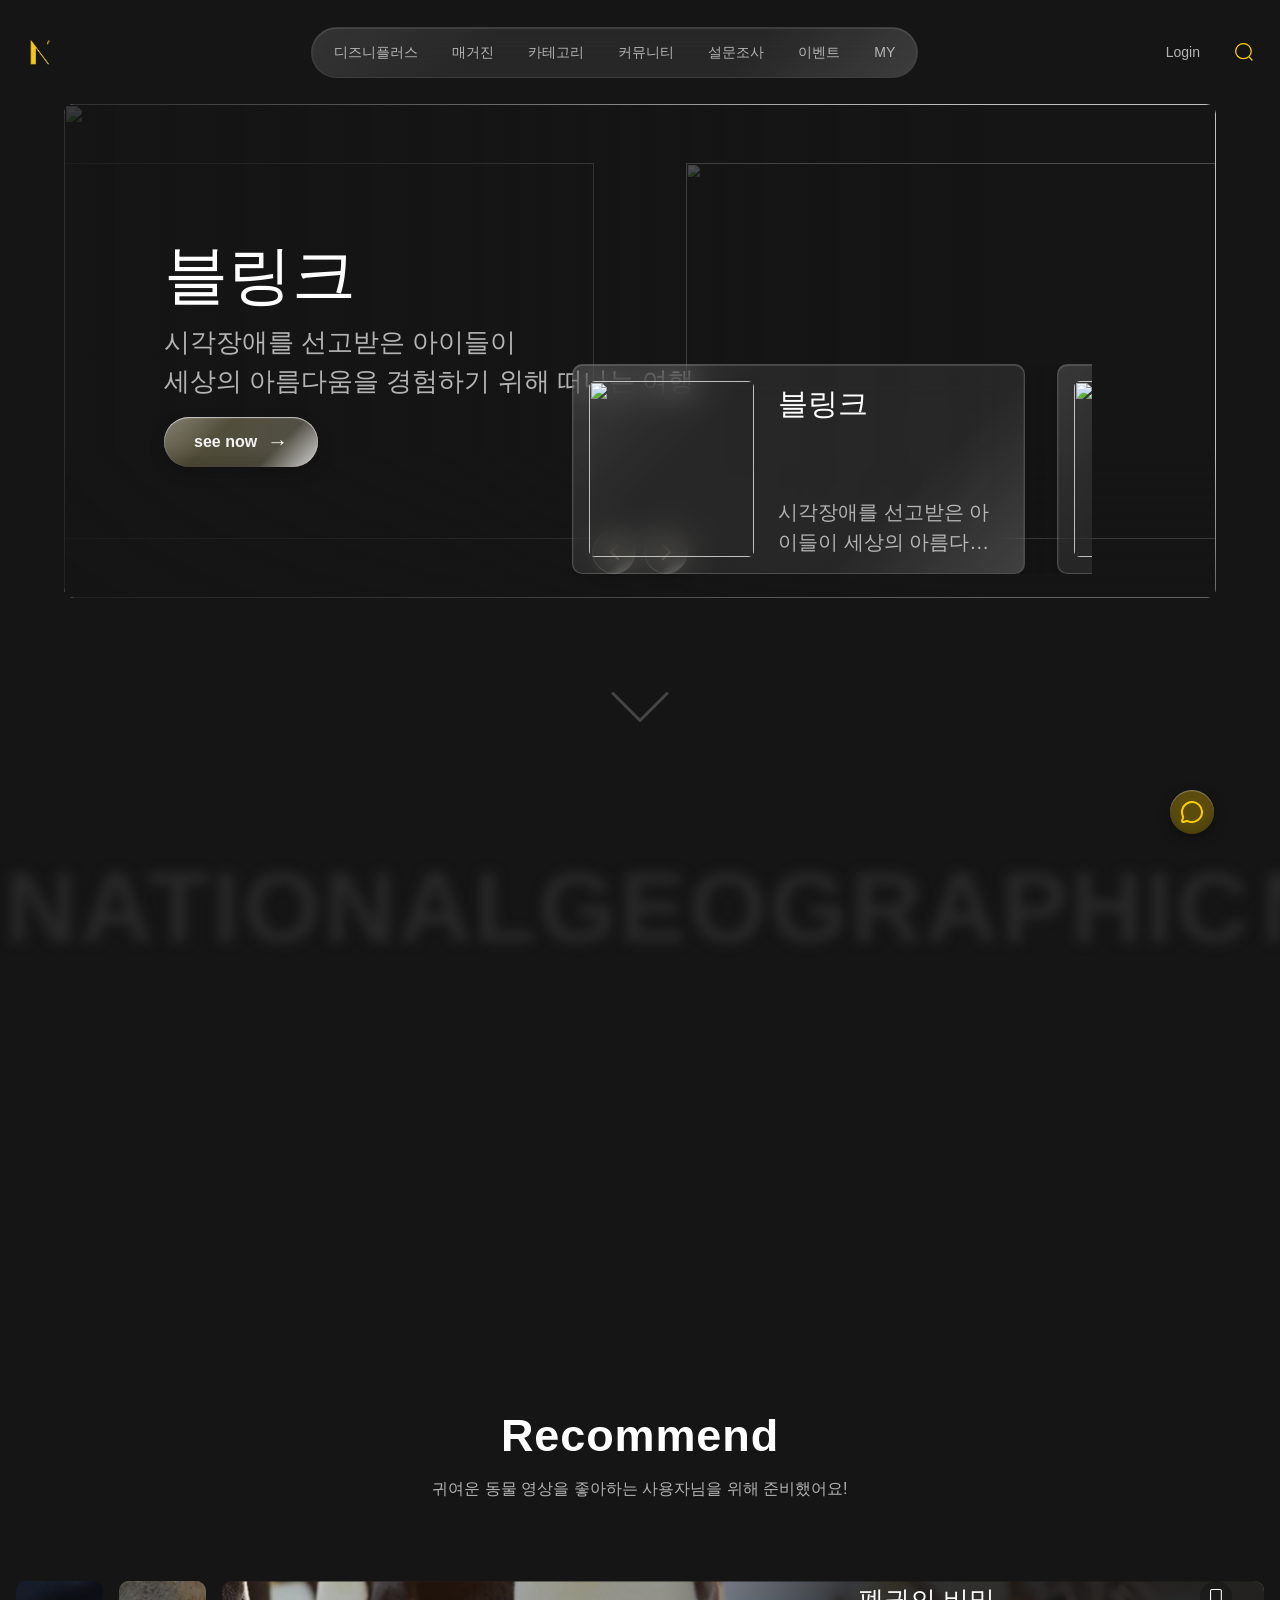
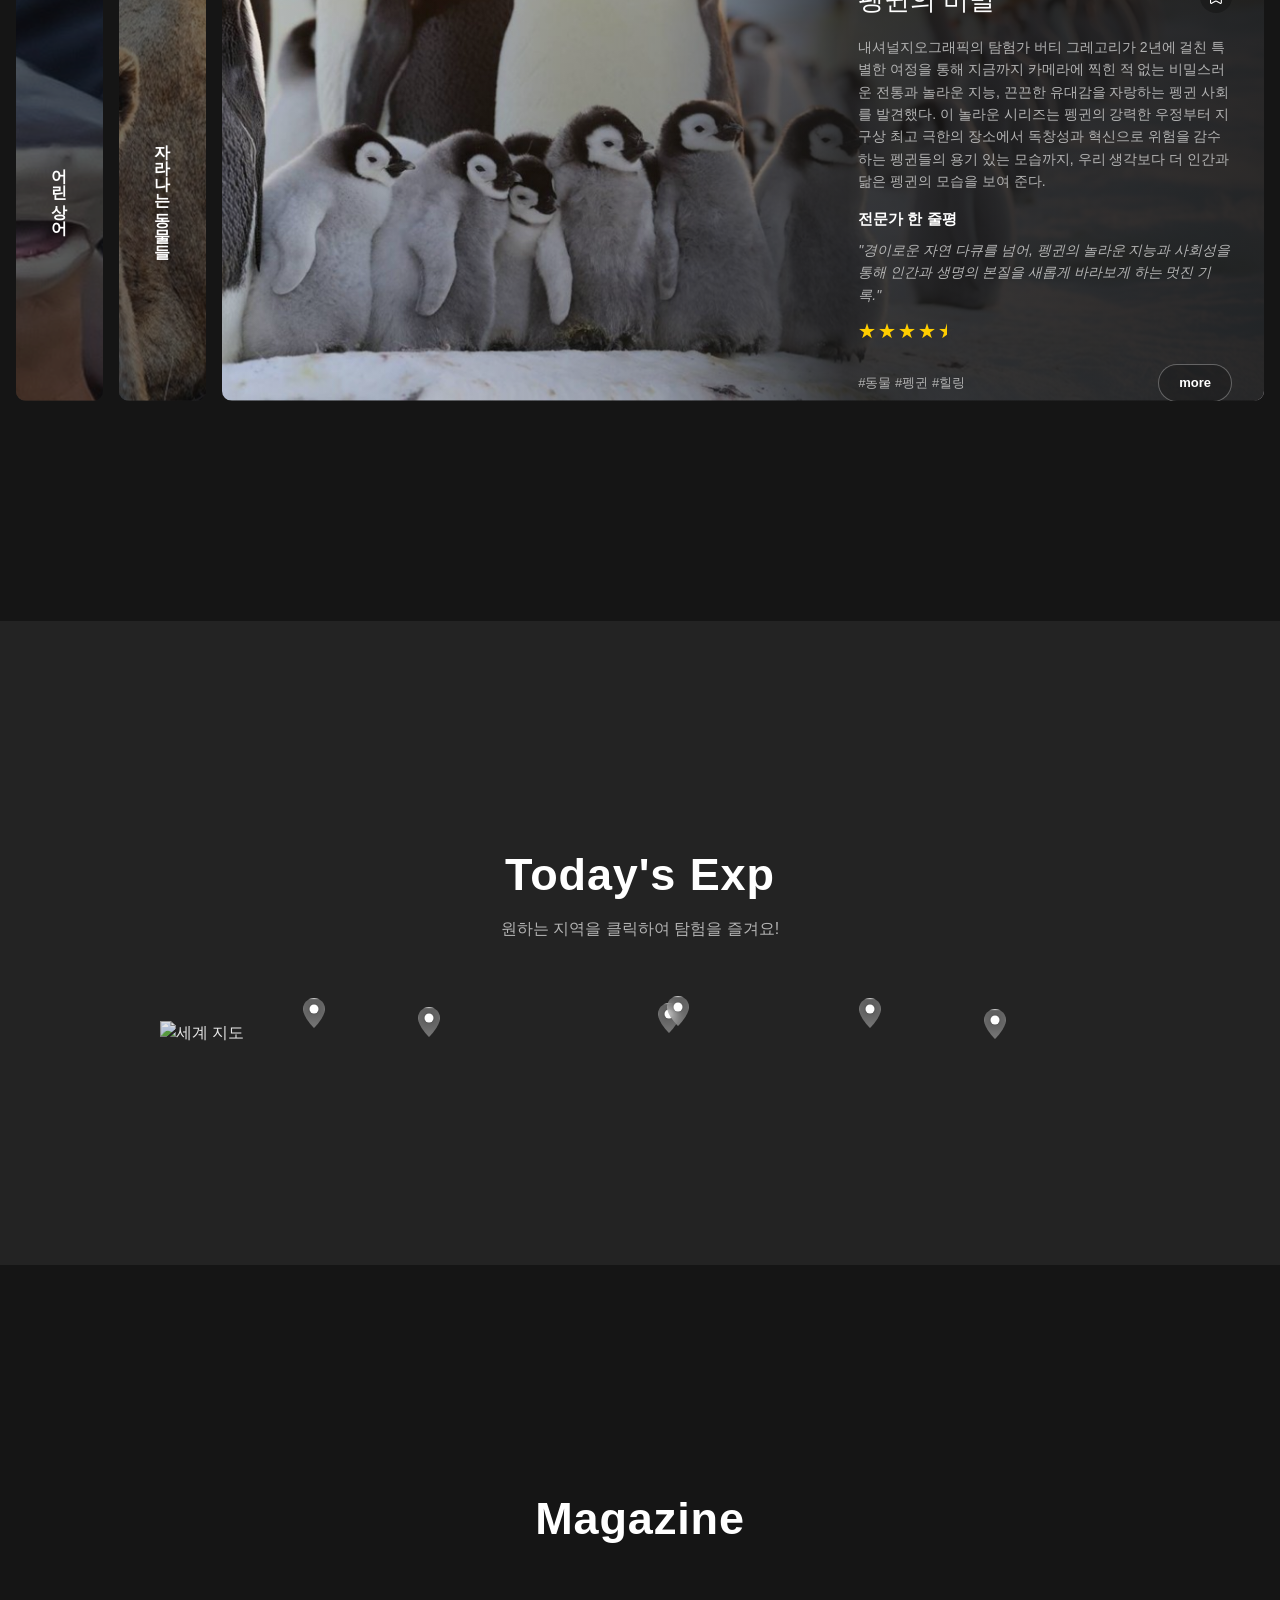
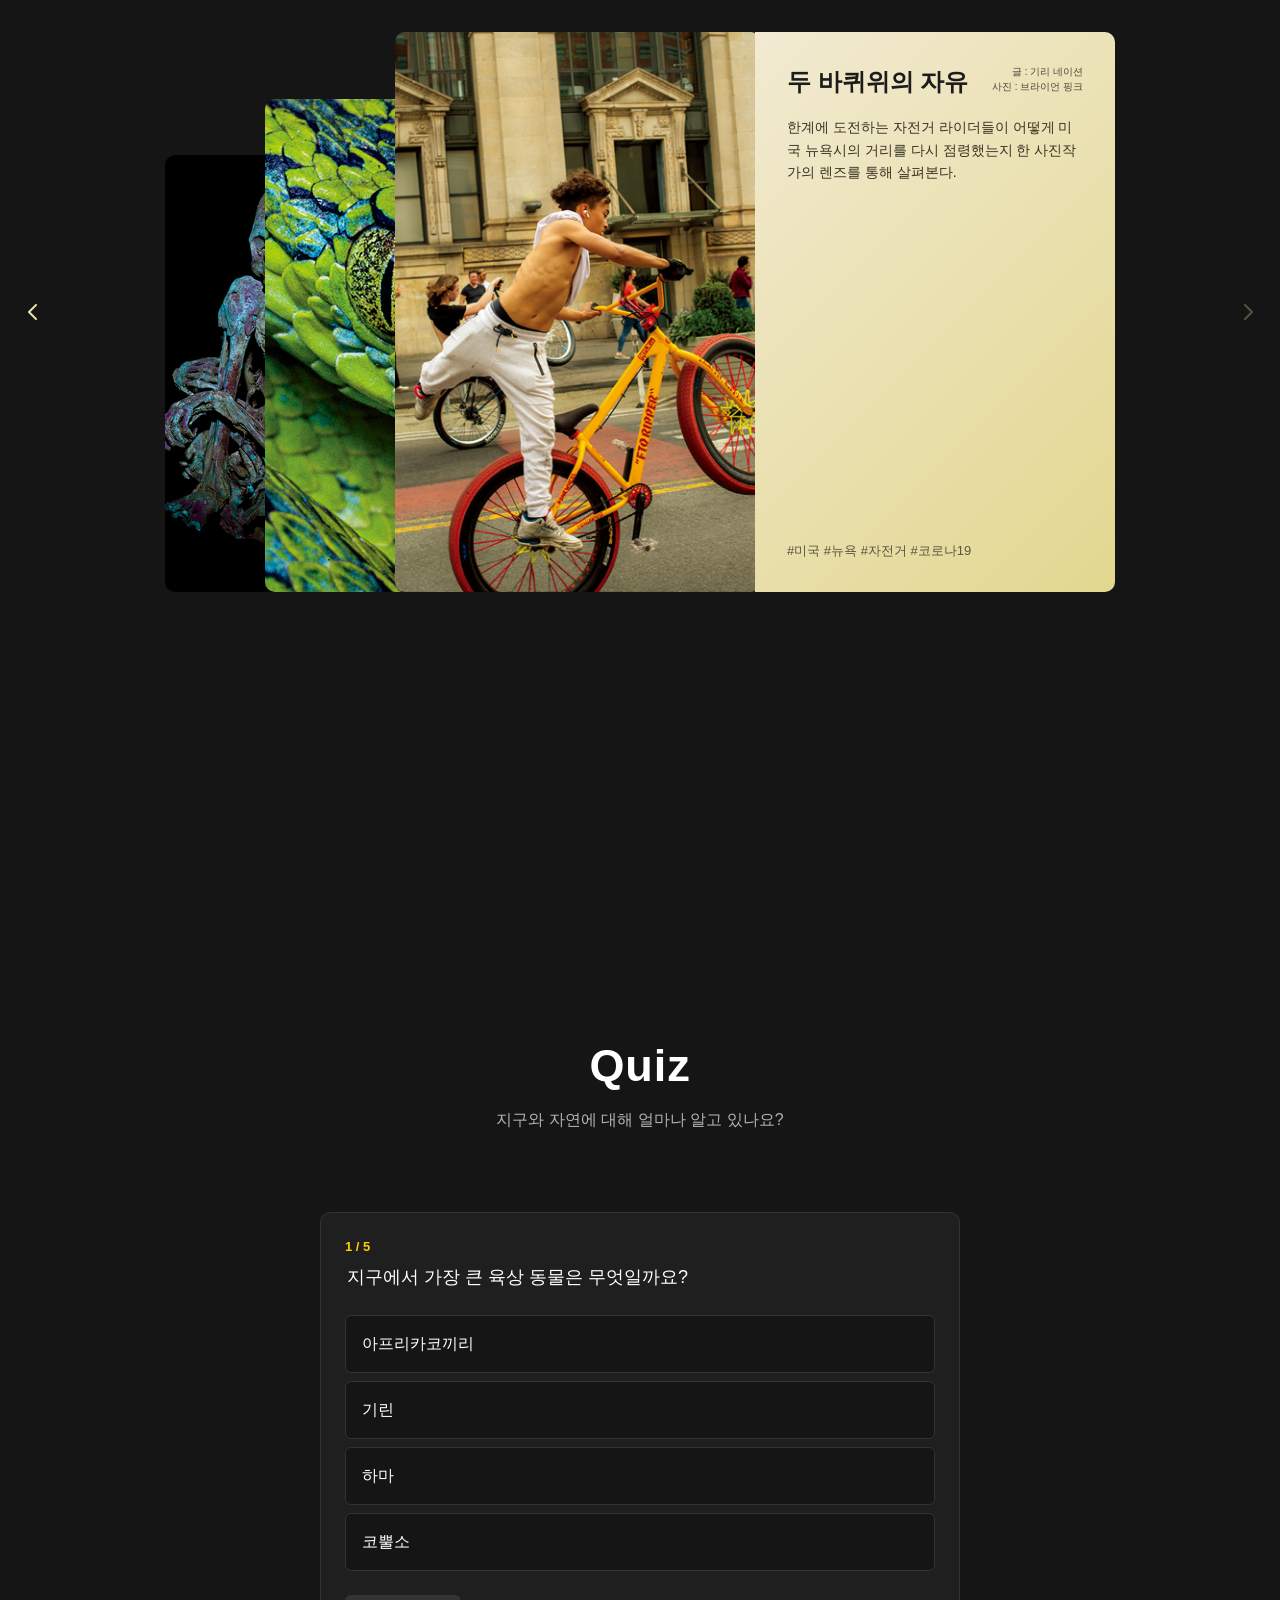
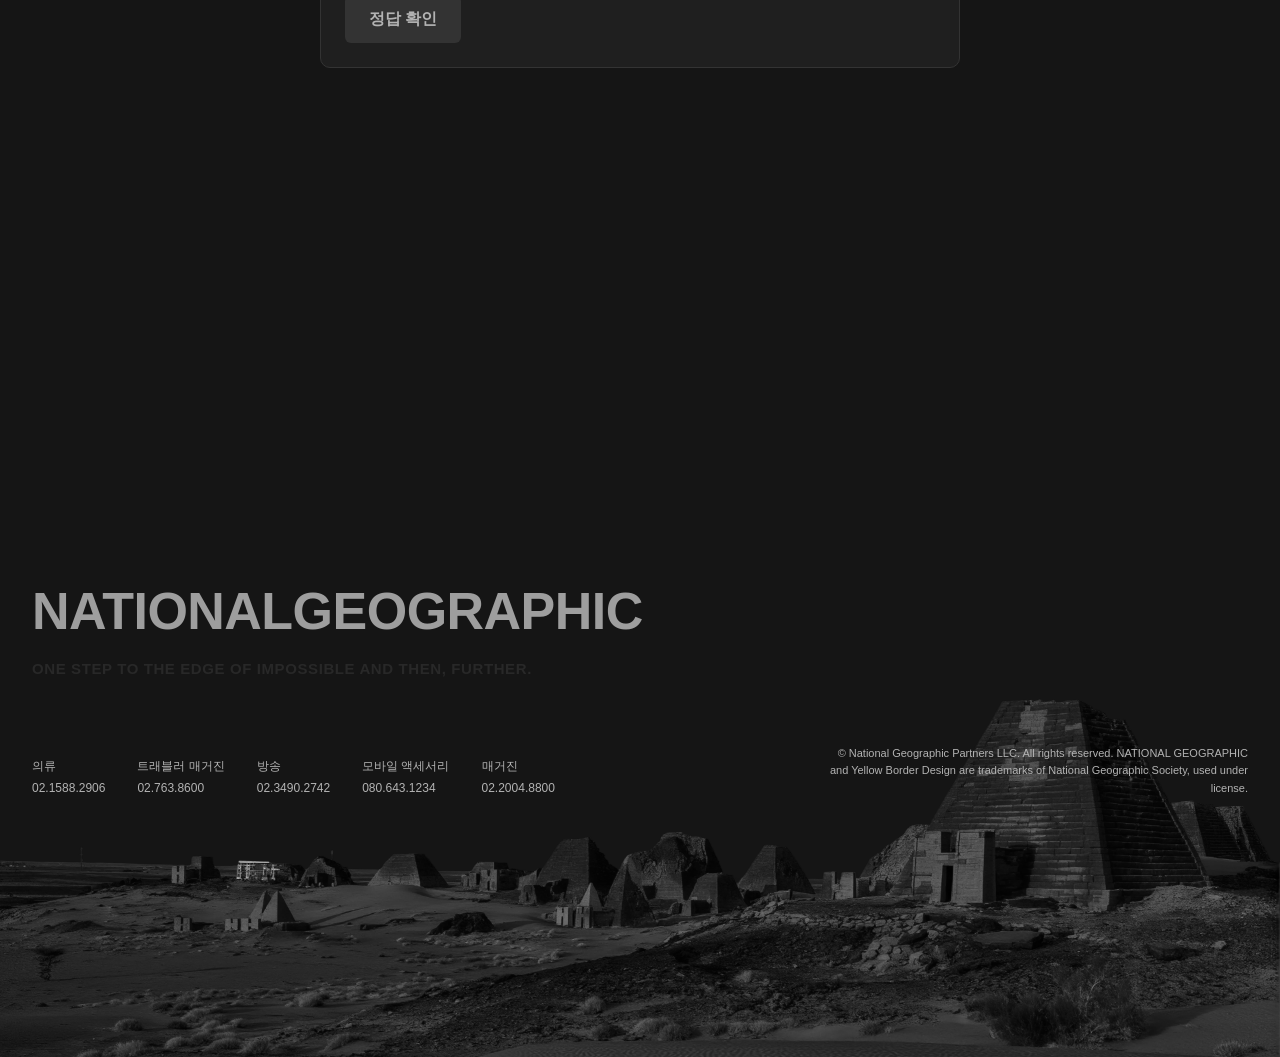
==== main.html @ 9b7e68a2 "온보딩 페이지 추가 - 기존 메인 페이지를 main.html로 옮기고 index.html을 온보딩으로 교체 - 로고와 "탐색 하러 가기" 버튼은 화면 가운데 고정, 카테고리 사진은" ====
<!doctype html>
<html lang="ko">
<head>
<meta charset="UTF-8" />
<meta name="viewport" content="width=device-width, initial-scale=1.0" />
<title>National Geographic</title>
<meta name="description" content="내셔널지오그래픽 메인페이지 - 자연, 과학, 인류 역사에 관한 고화질 아티클과 영상을 탐색하세요." />
<link rel="icon" href="images/logo/logo_y.png" />
<link rel="preconnect" href="https://cdn.jsdelivr.net" crossorigin />
<link rel="stylesheet" as="style" crossorigin href="https://cdn.jsdelivr.net/gh/orioncactus/pretendard@v1.3.9/dist/web/variable/pretendardvariable-dynamic-subset.css" />
<link rel="stylesheet" href="css/variables.css" />
<link rel="stylesheet" href="css/vendor/swiper-bundle.min.css" />
<link rel="stylesheet" href="css/style.css" />
</head>
<body>
<a class="skip_link" href="#main_content">본문 바로가기</a>

<header class="header" id="header">
  <div class="header_inner">
    <a class="header_logo" href="main.html" aria-label="National Geographic 홈으로 이동">
      <img src="images/logo/logo_y.png" alt="National Geographic" width="48" height="48" />
    </a>

    <nav class="gnb" id="gnb" aria-label="주요 카테고리">
      <ul class="gnb_list">
        <li><a href="#" class="gnb_link is_featured">디즈니플러스</a></li>
        <li><a href="#magazine" class="gnb_link">매거진</a></li>
        <li><a href="#magazine" class="gnb_link">카테고리</a></li>
        <li><a href="#" class="gnb_link">커뮤니티</a></li>
        <li><a href="#" class="gnb_link">설문조사</a></li>
        <li><a href="#" class="gnb_link">이벤트</a></li>
        <li><a href="#" class="gnb_link">MY</a></li>
      </ul>
    </nav>

    <div class="header_actions">
      <a href="#" class="header_login_link">Login</a>
      <button type="button" class="icon_btn" id="search_toggle_btn" aria-haspopup="dialog" aria-expanded="false" aria-controls="search_panel">
        <img src="images/icon/search.svg" alt="" width="18" height="18" />
        <span class="sr_only">검색 열기</span>
      </button>
      <button type="button" class="icon_btn" id="menu_toggle_btn" aria-haspopup="true" aria-expanded="false" aria-controls="mobile_menu">
        <span class="hamburger_bar"></span>
        <span class="hamburger_bar"></span>
        <span class="hamburger_bar"></span>
        <span class="sr_only">메뉴 열기</span>
      </button>
    </div>
  </div>
</header>

<div class="mobile_menu" id="mobile_menu" hidden>
  <div class="mobile_menu_scrim" id="mobile_menu_scrim" aria-hidden="true"></div>
  <div class="mobile_menu_panel" role="dialog" aria-modal="true" aria-label="메뉴">
    <div class="mobile_menu_header">
      <span class="mobile_menu_logo" aria-hidden="true">
        <img src="images/logo/logo_y.png" alt="" width="32" height="42" />
      </span>
      <button type="button" class="mobile_menu_close_btn" id="mobile_menu_close_btn">
        <svg width="16" height="16" viewBox="0 0 16.3235 16.3235" fill="none" xmlns="http://www.w3.org/2000/svg" aria-hidden="true">
          <path d="M15.5735 0.75L0.75 15.5735M0.75 0.75L15.5735 15.5735" stroke="#FFCE00" stroke-width="1.5" stroke-linecap="round" stroke-linejoin="round"/>
        </svg>
        <span class="sr_only">메뉴 닫기</span>
      </button>
    </div>
    <ul class="mobile_menu_list">
      <li><a href="#" class="mobile_menu_link">디즈니플러스</a></li>
      <li><a href="#magazine" class="mobile_menu_link">매거진</a></li>
      <li><a href="#magazine" class="mobile_menu_link">카테고리</a></li>
      <li><a href="#" class="mobile_menu_link">커뮤니티</a></li>
      <li><a href="#" class="mobile_menu_link">설문조사</a></li>
      <li><a href="#" class="mobile_menu_link">이벤트</a></li>
      <li><a href="#" class="mobile_menu_link">MY</a></li>
    </ul>
  </div>
</div>

<div class="search_overlay" id="search_panel" role="dialog" aria-modal="true" aria-label="검색" hidden>
  <div class="search_overlay_header">
    <a class="header_logo" href="main.html" aria-label="National Geographic 홈으로 이동">
      <img src="images/logo/logo_y.png" alt="National Geographic" width="48" height="48" />
    </a>

    <nav class="gnb search_overlay_nav" aria-label="주요 카테고리">
      <ul class="gnb_list">
        <li><a href="#" class="gnb_link is_featured">디즈니플러스</a></li>
        <li><a href="#magazine" class="gnb_link">매거진</a></li>
        <li><a href="#magazine" class="gnb_link">카테고리</a></li>
        <li><a href="#" class="gnb_link">커뮤니티</a></li>
        <li><a href="#" class="gnb_link">설문조사</a></li>
        <li><a href="#" class="gnb_link">이벤트</a></li>
        <li><a href="#" class="gnb_link">MY</a></li>
      </ul>
    </nav>

    <div class="search_overlay_actions">
      <a href="#" class="search_overlay_login">Login</a>
      <button type="button" class="search_overlay_close_btn" id="search_close_btn">
        <span aria-hidden="true">&times;</span>
        <span class="sr_only">검색 닫기</span>
      </button>
    </div>
  </div>

  <div class="search_overlay_body">
    <form class="search_field" id="search_form" role="search">
      <label class="sr_only" for="search_input">아티클 검색</label>
      <input type="search" id="search_input" name="q" class="search_field_input" placeholder="검색어를 입력하세요" autocomplete="off" />
      <button type="submit" class="search_field_submit_btn" id="search_submit_btn" disabled>
        <img src="images/icon/search.svg" alt="" width="18" height="18" />
        <span class="sr_only">검색</span>
      </button>
    </form>
    <ul class="search_suggestions" id="search_recent_list" aria-label="추천 검색어"></ul>
  </div>
</div>

<main id="main_content">

  <section class="banner_section" aria-label="주요 배너">
    <div class="banner_slider" id="banner_slider">
      <div class="banner_track" id="banner_track"></div>

      <div class="banner_bottom_overlay">
        <div class="banner_dots" id="banner_dots" role="tablist" aria-label="배너 페이지"></div>

        <div class="banner_content_track" id="banner_content_track"></div>
      </div>

      <button type="button" class="banner_arrow banner_arrow_prev" id="banner_prev_btn">
        <img src="images/icon/left_arrow.svg" alt="" width="9" height="16" />
        <span class="sr_only">이전 배너</span>
      </button>
      <button type="button" class="banner_arrow banner_arrow_next" id="banner_next_btn">
        <img src="images/icon/right_arrow.svg" alt="" width="9" height="16" />
        <span class="sr_only">다음 배너</span>
      </button>

      <div class="banner_bottom_bar">
        <div class="banner_mini_arrows">
          <button type="button" class="banner_mini_arrow" id="banner_mini_prev_btn">
            <img src="images/icon/left_arrow.svg" alt="" width="9" height="16" />
            <span class="sr_only">이전 배너</span>
          </button>
          <button type="button" class="banner_mini_arrow" id="banner_mini_next_btn">
            <img src="images/icon/right_arrow.svg" alt="" width="9" height="16" />
            <span class="sr_only">다음 배너</span>
          </button>
        </div>
        <div class="banner_preview_viewport">
          <div class="banner_preview_track" id="banner_preview_track" role="tablist" aria-label="배너 미리보기"></div>
        </div>
      </div>
    </div>
  </section>

  <section class="brand_typo_section" aria-hidden="true">
    <img src="images/icon/down_arrow.svg" class="brand_typo_arrow" alt="" width="58" height="30" />
    <div class="brand_typo_wrap" id="brand_typo_wrap">
      <div class="brand_typo_track brand_typo_base">
        <span class="brand_typo_word">NATIONALGEOGRAPHIC</span>
        <span class="brand_typo_word">NATIONALGEOGRAPHIC</span>
        <span class="brand_typo_word">NATIONALGEOGRAPHIC</span>
        <span class="brand_typo_word">NATIONALGEOGRAPHIC</span>
        <span class="brand_typo_word">NATIONALGEOGRAPHIC</span>
        <span class="brand_typo_word">NATIONALGEOGRAPHIC</span>
        <span class="brand_typo_word">NATIONALGEOGRAPHIC</span>
        <span class="brand_typo_word">NATIONALGEOGRAPHIC</span>
      </div>
    </div>
  </section>

  <section class="section recommend_section" id="recommend" aria-labelledby="recommend_heading">
    <div class="section_inner">
      <h2 class="section_heading" id="recommend_heading">Recommend</h2>
      <p class="section_desc">귀여운 동물 영상을 좋아하는 사용자님을 위해 준비했어요!</p>
      <div class="recommend_accordion" id="recommend_grid" aria-live="polite"></div>
    </div>
  </section>

  <section class="section todays_exp_section" id="todays_exp" aria-labelledby="todays_exp_heading">
    <div class="section_inner">
      <h2 class="section_heading" id="todays_exp_heading">Today's Exp</h2>
      <p class="section_desc">원하는 지역을 클릭하여 탐험을 즐겨요!</p>

      <div class="todays_exp_map" id="todays_exp_map">
        <img src="images/map.png" alt="세계 지도" class="map_image" />
        <div class="map_pin_layer" id="map_pin_layer"></div>

        <div class="exp_popover" id="exp_popover" role="dialog" aria-modal="false" aria-labelledby="exp_popover_title" hidden>
          <button type="button" class="exp_popover_close_btn" id="exp_popover_close_btn">
            <span aria-hidden="true">&times;</span>
            <span class="sr_only">닫기</span>
          </button>
          <div class="exp_popover_thumb">
            <img id="exp_popover_thumb_img" src="" alt="" />
            <span class="card_play_badge" aria-hidden="true"></span>
          </div>
          <div class="exp_popover_body">
            <div class="exp_popover_heading">
              <h3 class="exp_popover_title" id="exp_popover_title"></h3>
              <span class="exp_popover_tag" id="exp_popover_tag"></span>
            </div>
            <p class="exp_popover_desc" id="exp_popover_desc"></p>
            <a href="#" class="exp_popover_cta" id="exp_popover_cta">
              see now
              <span class="exp_popover_cta_icon" aria-hidden="true">
                <img src="images/icon/right_arrow.svg" alt="" width="9" height="16" />
              </span>
            </a>
          </div>
        </div>
      </div>
    </div>
  </section>

  <section class="section magazine_section" id="magazine" aria-labelledby="magazine_heading">
    <div class="section_inner">
      <h2 class="section_heading" id="magazine_heading">Magazine</h2>

      <div class="magazine_carousel">
        <button type="button" class="magazine_arrow magazine_arrow_prev" id="magazine_prev_btn">
          <img src="images/icon/left_arrow.svg" alt="" width="9" height="16" />
          <span class="sr_only">이전 매거진</span>
        </button>

        <div class="magazine_track" id="magazine_grid" aria-live="polite"></div>

        <button type="button" class="magazine_arrow magazine_arrow_next" id="magazine_next_btn">
          <img src="images/icon/right_arrow.svg" alt="" width="9" height="16" />
          <span class="sr_only">다음 매거진</span>
        </button>
      </div>

      <!-- Mobile-only: Swiper "cards" effect stack (desktop keeps the coverflow track above) -->
      <div class="magazine_mobile_swiper swiper" id="magazine_mobile_swiper">
        <div class="swiper-wrapper" id="magazine_mobile_swiper_wrapper"></div>
      </div>
    </div>
  </section>

  <section class="section quiz_section" id="quiz" aria-labelledby="quiz_heading">
    <div class="section_inner quiz_inner">
      <h2 class="section_heading" id="quiz_heading">Quiz</h2>
      <p class="section_desc">지구와 자연에 대해 얼마나 알고 있나요?</p>
      <div class="quiz_card" id="quiz_card" aria-live="polite"></div>
    </div>
  </section>

</main>

<footer class="footer">
  <img src="images/footer.png" alt="" class="footer_bg_image" />
  <div class="footer_inner">
    <div class="footer_top">
      <h2 class="footer_logo_text">NATIONALGEOGRAPHIC</h2>
      <p class="footer_tagline">One step to the edge of impossible and then, further.</p>
    </div>
    <div class="footer_bottom">
      <div class="footer_contact_list">
        <div class="footer_contact_item">
          <span class="footer_contact_label">의류</span>
          <a class="footer_contact_value" href="tel:0215882906">02.1588.2906</a>
        </div>
        <div class="footer_contact_item">
          <span class="footer_contact_label">트래블러 매거진</span>
          <a class="footer_contact_value" href="tel:0027638600">02.763.8600</a>
        </div>
        <div class="footer_contact_item">
          <span class="footer_contact_label">방송</span>
          <a class="footer_contact_value" href="tel:0234902742">02.3490.2742</a>
        </div>
        <div class="footer_contact_item">
          <span class="footer_contact_label">모바일 액세서리</span>
          <a class="footer_contact_value" href="tel:0806431234">080.643.1234</a>
        </div>
        <div class="footer_contact_item">
          <span class="footer_contact_label">매거진</span>
          <a class="footer_contact_value" href="tel:0220048800">02.2004.8800</a>
        </div>
      </div>
      <p class="footer_copyright">
        &copy; National Geographic Partners LLC. All rights reserved. NATIONAL GEOGRAPHIC
        and Yellow Border Design are trademarks of National Geographic Society, used under license.
      </p>
    </div>
  </div>
</footer>

<div class="floating_actions">
  <button type="button" class="ai_chat_btn" id="ai_chat_btn">
    <img src="images/icon/aichat.svg" alt="" width="22" height="22" />
    <span class="floating_btn_label" aria-hidden="true">AI</span>
    <span class="sr_only">AI 챗봇 열기</span>
  </button>
  <button type="button" class="scroll_top_btn" id="scroll_top_btn" hidden>
    <img src="images/icon/Arrowup.svg" alt="" width="14" height="18" />
    <span class="floating_btn_label" aria-hidden="true">TOP</span>
    <span class="sr_only">맨 위로 이동</span>
  </button>
</div>

<div class="toast" id="toast" role="status" aria-live="assertive" hidden></div>

<div class="mouse_glow" id="mouse_glow" aria-hidden="true"></div>

<script src="https://cdn.jsdelivr.net/npm/gsap@3.12.5/dist/gsap.min.js"></script>
<script src="js/vendor/swiper-bundle.min.js"></script>
<script src="js/main.js"></script>
</body>
</html>
---- css/variables.css ----
/* ==========================================================================
   Design tokens
   ========================================================================== */
:root {
  --color_bg: #151515;
  --color_bg_elevated: #1f1f1f;
  --color_bg_elevated_2: #262626;
  --color_border: #333333;
  --color_text: #ffffff;
  --color_text_muted: #b3b3b3;
  --color_accent: #FFCE00;
  --color_accent_dim: #4d3f00;
  --color_error: #ff6b6b;

  --radius: 10px;
  --radius_sm: 6px;
  --radius_pill: 999px;

  --space_1: 8px;
  --space_2: 16px;
  --space_3: 24px;
  --space_4: 32px;
  --space_5: 64px;

  /* Vertical gap between major page sections (responsive; see tablet/desktop overrides) */
  --section_gap: 100px;
  /* Extra margin added around the Quiz section only, on top of --section_gap */
  --section_gap_quiz_extra: 0px;

  --font_heading: "Gmarket Sans TTF", "Pretendard Variable", Pretendard, -apple-system, sans-serif;
  --font_body: "Pretendard Variable", Pretendard, -apple-system, BlinkMacSystemFont, sans-serif;

  --container_max: 1280px;
  --header_height: 64px;
  /* Nudges the fixed header down into the dark space it already shares with the banner section's own top padding, without moving the banner itself */
  --header_top_gap: 12px;
  --transition_base: 0.25s ease;
}
---- css/style.css ----
/* ==========================================================================
   Web fonts
   ========================================================================== */
@font-face {
  font-family: 'PyeongChang';
  src: url('https://fastly.jsdelivr.net/gh/projectnoonnu/noonfonts_2206-02@1.0/PyeongChang-Regular.woff2') format('woff2');
  font-weight: 400;
  font-style: normal;
  font-display: swap;
}
@font-face {
  font-family: 'PyeongChang';
  src: url('https://fastly.jsdelivr.net/gh/projectnoonnu/noonfonts_2206-02@1.0/PyeongChang-Bold.woff2') format('woff2');
  font-weight: 700;
  font-style: normal;
  font-display: swap;
}

/* ==========================================================================
   Reset
   ========================================================================== */
*, *::before, *::after { box-sizing: border-box; }
html, body, h1, h2, h3, h4, p, ul, ol, li, figure, fieldset { margin: 0; padding: 0; }
ul, ol { list-style: none; }
fieldset { border: 0; }
img { max-width: 100%; display: block; }
button, input { font: inherit; color: inherit; }
button { background: none; border: 0; cursor: pointer; }
a { color: inherit; text-decoration: none; }
html { -webkit-text-size-adjust: 100%; }
html, body { overflow-x: hidden; width: 100%; }

/* ==========================================================================
   Base
   (design tokens live in variables.css, loaded before this file)
   ========================================================================== */
body {
  background-color: var(--color_bg);
  color: var(--color_text);
  font-family: var(--font_body);
  font-size: 16px;
  line-height: 1.5;
  min-height: 100vh;
  padding-top: var(--header_height);
}

h1, h2, h3 { font-family: var(--font_heading); font-weight: 700; }

.sr_only {
  position: absolute;
  width: 1px; height: 1px;
  padding: 0; margin: -1px;
  overflow: hidden;
  clip: rect(0, 0, 0, 0);
  white-space: nowrap;
  border: 0;
}

.skip_link {
  position: absolute;
  top: -48px;
  left: var(--space_2);
  z-index: 200;
  background: var(--color_accent);
  color: #151515;
  padding: var(--space_1) var(--space_2);
  border-radius: var(--radius_sm);
  font-weight: 700;
  transition: top var(--transition_base);
}
.skip_link:focus { top: var(--space_2); }

:focus-visible {
  outline: 2px solid var(--color_accent);
  outline-offset: 2px;
  border-radius: var(--radius_sm);
}

.section_inner {
  max-width: var(--container_max);
  margin: 0 auto;
  padding: 0 var(--space_2);
}

.section { padding: var(--section_gap) 0; }

.section_heading {
  font-size: 28px;
  letter-spacing: 0.02em;
  text-align: center;
}

.section_desc {
  color: var(--color_text_muted);
  text-align: center;
  margin-top: var(--space_1);
  margin-bottom: var(--space_3);
}

/* ==========================================================================
   Header
   ========================================================================== */
.header {
  position: fixed;
  top: var(--header_top_gap);
  left: 0;
  right: 0;
  width: 100%;
  z-index: 100;
}

.header_inner {
  max-width: var(--container_max);
  margin: 0 auto;
  height: var(--header_height);
  padding: 0 var(--space_2);
  display: flex;
  align-items: center;
  justify-content: space-between;
  gap: var(--space_2);
}

.header_logo {
  display: flex;
  align-items: center;
  gap: var(--space_1);
  flex-shrink: 0;
}
.gnb { display: none; }

.header_actions { display: flex; align-items: center; gap: var(--space_3); }

.header_login_link {
  display: block;
  font-size: 14px;
  color: var(--color_text_muted);
  transition: color var(--transition_base);
}
.header_login_link:hover { color: var(--color_text); }

.icon_btn {
  width: 40px; height: 40px;
  display: flex; align-items: center; justify-content: center;
  border-radius: var(--radius_sm);
}
.icon_btn:hover { background: var(--color_bg_elevated); }
.icon_btn:disabled { opacity: 0.4; cursor: not-allowed; }
.icon_btn:disabled:hover { background: none; }

.hamburger_bar {
  display: block;
  width: 20px; height: 2px;
  background: var(--color_accent);
  border-radius: 2px;
}
.hamburger_bar + .hamburger_bar { margin-top: 5px; }
#menu_toggle_btn { flex-direction: column; gap: 0; }
#menu_toggle_btn.is_active .hamburger_bar:nth-child(1) { transform: translateY(7px) rotate(45deg); }
#menu_toggle_btn.is_active .hamburger_bar:nth-child(2) { opacity: 0; }
#menu_toggle_btn.is_active .hamburger_bar:nth-child(3) { transform: translateY(-7px) rotate(-45deg); }

/* Nav pill (shared by header GNB and search overlay) */
.gnb_list {
  position: relative;
  display: flex;
  align-items: center;
  gap: 2px;
  background: rgba(255, 255, 255, 0.08);
  border: 1px solid rgba(255, 255, 255, 0.1);
  border-radius: var(--radius_pill);
  padding: 6px;
  overflow: hidden;
  backdrop-filter: blur(12px);
  -webkit-backdrop-filter: blur(12px);
  box-shadow:
    inset 0 1px 1px rgba(255, 255, 255, 0.12),
    inset 1px 0 0 rgba(140, 190, 255, 0.06),
    inset -1px 0 0 rgba(255, 170, 130, 0.06);
}
.gnb_list::before {
  content: '';
  position: absolute;
  inset: 0;
  background: linear-gradient(-45deg,
    rgba(255, 255, 255, 0.1) 0%,
    rgba(255, 255, 255, 0) 30%,
    rgba(255, 255, 255, 0) 70%,
    rgba(255, 255, 255, 0.06) 100%);
  mix-blend-mode: overlay;
  pointer-events: none;
}
.gnb_link {
  display: block;
  padding: 8px 16px;
  border-radius: var(--radius_pill);
  font-size: 14px;
  color: var(--color_text_muted);
  transition: color var(--transition_base);
}
.gnb_link:hover { color: var(--color_text); }
.gnb_link.is_featured { color: var(--color_text_muted); font-weight: 400; }
.gnb_link.is_featured:hover { color: var(--color_text); }
.gnb_link.is_active { color: var(--color_accent); }

/* Search overlay (drops down, sized to its content) */
.search_overlay {
  position: fixed;
  top: 0;
  left: 0;
  right: 0;
  z-index: 250;
  max-height: 80vh;
  background: var(--color_bg);
  border-radius: 0 0 28px 28px;
  overflow-y: auto;
  transform: translateY(-100%);
  opacity: 0;
  transition: transform 0.35s cubic-bezier(0.16, 1, 0.3, 1), opacity 0.25s ease;
  box-shadow: 0 50px 90px -20px rgba(255, 197, 61, 0.35);
}
.search_overlay[hidden] { display: none; }
.search_overlay.is_open {
  transform: translateY(0);
  opacity: 1;
}
@media (prefers-reduced-motion: reduce) {
  .search_overlay { transition: none; }
}

.search_overlay_header {
  max-width: var(--container_max);
  margin: 0 auto;
  display: flex;
  align-items: center;
  justify-content: space-between;
  gap: var(--space_2);
  padding: 0 var(--space_2);
  height: var(--header_height);
  border-bottom: 1px solid var(--color_border);
}

.search_overlay_actions {
  display: flex;
  align-items: center;
  gap: var(--space_3);
  flex-shrink: 0;
}
.search_overlay_login { font-size: 14px; color: var(--color_text_muted); }
.search_overlay_login:hover { color: var(--color_text); }

.search_overlay_close_btn {
  width: 36px; height: 36px;
  display: flex; align-items: center; justify-content: center;
  color: var(--color_accent);
  font-size: 24px;
  border-radius: 50%;
  flex-shrink: 0;
}
.search_overlay_close_btn:hover { background: var(--color_bg_elevated); }

.search_overlay_body {
  max-width: var(--container_max);
  margin: 0 auto;
  padding: var(--space_5) var(--space_2) var(--space_5);
}

.search_field {
  display: flex;
  align-items: center;
  gap: var(--space_2);
  border-bottom: 1px solid rgba(255, 255, 255, 0.5);
  padding-bottom: var(--space_2);
}
.search_field_input {
  flex: 1;
  min-width: 0;
  background: transparent;
  border: 0;
  font-size: 18px;
  color: var(--color_text);
}
.search_field_input::placeholder { color: var(--color_text_muted); }
.search_field_input:focus,
.search_field_input:focus-visible {
  outline: none;
  border: 0;
  box-shadow: none;
}
.search_field_submit_btn {
  width: 32px; height: 32px;
  display: flex; align-items: center; justify-content: center;
  flex-shrink: 0;
}
.search_field_submit_btn:disabled { opacity: 0.5; cursor: not-allowed; }

.search_suggestions {
  display: flex;
  flex-wrap: wrap;
  gap: var(--space_1);
  margin-top: var(--space_3);
}
.search_suggestions button {
  background: var(--color_bg_elevated_2);
  border-radius: var(--radius_pill);
  padding: 10px 20px;
  font-size: 14px;
  color: var(--color_text_muted);
}
.search_suggestions button:hover { color: var(--color_text); }

.mobile_menu {
  position: fixed;
  inset: 0;
  z-index: 260;
}
.mobile_menu[hidden] { display: none; }
.mobile_menu_scrim {
  position: absolute;
  inset: 0;
  background: rgba(0, 0, 0, 0.5);
  opacity: 0;
  transition: opacity 0.6s ease;
}
.mobile_menu.is_open .mobile_menu_scrim { opacity: 1; }

.mobile_menu_panel {
  position: absolute;
  top: 0;
  right: 0;
  bottom: 0;
  width: min(100%, 402px);
  background: var(--color_bg);
  border-radius: 20px 0 0 20px;
  padding: 22px 30px;
  overflow-y: auto;
  transform: translateX(100%);
  transition: transform 0.6s cubic-bezier(0.16, 1, 0.3, 1);
  box-shadow: -20px 0 60px rgba(0, 0, 0, 0.4);
}
.mobile_menu.is_open .mobile_menu_panel { transform: translateX(0); }

.mobile_menu_header {
  display: flex;
  align-items: center;
  justify-content: space-between;
}
.mobile_menu_logo { display: block; width: 32px; height: 42px; }
.mobile_menu_logo img { display: block; width: 100%; height: 100%; }
.mobile_menu_close_btn {
  width: 24px; height: 24px;
  display: flex;
  align-items: center;
  justify-content: center;
}
.mobile_menu_close_btn svg { width: 16px; height: 16px; }

.mobile_menu_list {
  margin-top: 74px;
  padding-left: 20px;
  display: flex;
  flex-direction: column;
  gap: 30px;
}
.mobile_menu_link {
  display: block;
  font-size: 16px;
  color: var(--color_text_muted);
  transition: color var(--transition_base);
}
.mobile_menu_link:not(:first-child) { padding: 10px 0; }
.mobile_menu_link:hover,
.mobile_menu_link:focus-visible { color: var(--color_text); }
.mobile_menu_link.is_active { color: var(--color_accent); }

/* ==========================================================================
   Banner slider
   ========================================================================== */
.banner_section { background: var(--color_bg); padding: var(--space_2) 5%; }

.banner_slider {
  position: relative;
  width: 100%;
  aspect-ratio: 4 / 5;
  overflow: hidden;
  border-radius: var(--radius);
  touch-action: pan-y;
}

/* Layered 3D carousel: slides are stacked absolutely and positioned/scaled/faded via JS (GSAP) based on their distance from the active index, instead of a translateX track. */
.banner_track {
  position: relative;
  z-index: 0; /* isolates the slides' own 1-10 z-index range so the active (z-index:10) slide can never outrank the arrows/dots/bottom-bar (z-index:5) */
  width: 100%;
  height: 100%;
}

.banner_slide {
  position: absolute;
  inset: 0;
  width: 100%;
  height: 100%;
  will-change: transform, opacity;
}
.banner_slide img {
  width: 100%; height: 100%;
  object-fit: cover;
  user-select: none;
  -webkit-user-drag: none;
  display: block;
}
/* Title/description/CTA live in their own track (parallel to .banner_track) so on mobile they can flow
   below the image instead of overlaying it; on tablet/desktop they're absolutely overlaid as before. */
.banner_content_track {
  position: absolute;
  inset: 0;
  z-index: 1;
  pointer-events: none;
}
.banner_slide_overlay {
  position: absolute;
  inset: 0;
  background: linear-gradient(90deg, rgba(21,21,21,0.85) 0%, rgba(21,21,21,0.55) 35%, rgba(21,21,21,0.15) 60%, rgba(21,21,21,0) 80%),
              linear-gradient(0deg, rgba(21,21,21,0.55) 0%, rgba(21,21,21,0) 30%);
  display: none;
  flex-direction: column;
  justify-content: center;
  padding: var(--space_3);
  padding-left: 100px;
  pointer-events: none;
}
.banner_slide_overlay.is_active { display: flex; pointer-events: auto; }
.banner_title {
  font-family: 'PyeongChang', var(--font_heading);
  font-weight: 400;
  font-size: 64px;
  line-height: 1.25;
  max-width: 14em;
  opacity: 0;
  transform: translateY(32px);
  filter: blur(14px);
}
.banner_desc {
  color: var(--color_text_muted);
  font-size: 26px;
  line-height: 1.5;
  margin-top: var(--space_1);
  max-width: 24em;
  white-space: pre-line;
  opacity: 0;
  transform: translateY(32px);
  filter: blur(14px);
}
.banner_cta_btn {
  position: relative;
  align-self: flex-start;
  display: inline-flex;
  align-items: center;
  justify-content: center;
  gap: 10px;
  margin-top: var(--space_2);
  padding: 13px 30px;
  border-radius: 50px;
  overflow: hidden;
  background: linear-gradient(to right, rgba(255, 240, 159, 0.3), rgba(255, 249, 219, 0.3));
  /* Glass effect (Figma: 빛 -45°/80%, 굴절 80, 깊이 20, 분산 50, 흐릿함 4, Splay 30) approximated
     with standard CSS: backdrop blur+refraction tint, an inset light/depth shadow, and a faint
     chromatic-fringe edge for dispersion — Figma's glass material is a proprietary shader with no
     direct CSS equivalent, so this is a tuned approximation rather than a literal port. */
  backdrop-filter: blur(4px) saturate(1.35) contrast(1.12);
  -webkit-backdrop-filter: blur(4px) saturate(1.35) contrast(1.12);
  box-shadow:
    inset 0 1px 1px rgba(255, 255, 255, 0.65),
    inset 0 -8px 14px rgba(0, 0, 0, 0.18),
    inset 1px 0 0 rgba(140, 190, 255, 0.18),
    inset -1px 0 0 rgba(255, 170, 130, 0.18),
    0 6px 16px rgba(0, 0, 0, 0.2);
  color: #f3f3f3;
  font-size: 16px;
  font-weight: 600;
  white-space: nowrap;
  transition: background var(--transition_base);
  opacity: 0;
  transform: translateY(32px);
  filter: blur(14px);
}
.banner_cta_btn::before {
  content: '';
  position: absolute;
  inset: 0;
  background: linear-gradient(-45deg,
    rgba(255, 255, 255, 0.8) 0%,
    rgba(255, 255, 255, 0) 30%,
    rgba(255, 255, 255, 0) 65%,
    rgba(255, 255, 255, 0.3) 100%);
  mix-blend-mode: overlay;
  pointer-events: none;
}
.banner_cta_btn:hover { background: linear-gradient(to right, rgba(255, 240, 159, 0.45), rgba(255, 249, 219, 0.45)); }
.banner_cta_icon {
  font-size: 21px;
  line-height: 1;
  color: #f3f3f3;
}

.banner_arrow {
  position: absolute;
  top: 50%;
  transform: translateY(-50%);
  width: 40px; height: 40px;
  border-radius: 50%;
  background: rgba(21, 21, 21, 0.55);
  display: none;
  align-items: center;
  justify-content: center;
  z-index: 5;
}
.banner_arrow:hover { background: rgba(21, 21, 21, 0.85); }
.banner_arrow_prev { left: var(--space_2); }
.banner_arrow_next { right: var(--space_2); }

/* Groups the dots + text/CTA so mobile can stack and anchor them together as one
   bottom-of-photo plate; on tablet/desktop it's inert (`display: contents`) and each
   child keeps its own independent absolute positioning as before. */
.banner_bottom_overlay { display: contents; }

.banner_dots {
  position: absolute;
  bottom: var(--space_2);
  right: var(--space_2);
  display: flex;
  gap: 8px;
  z-index: 5;
}
.banner_dot {
  width: 8px; height: 8px;
  border-radius: 50%;
  background: rgba(255,255,255,0.4);
  transition: background var(--transition_base), width var(--transition_base);
}
.banner_dot.is_active { background: var(--color_accent); width: 20px; border-radius: var(--radius_pill); }

/* Bottom control cluster: mini prev/next + preview card carousel (desktop) */
.banner_bottom_bar {
  position: absolute;
  left: var(--space_3);
  right: var(--space_3);
  bottom: var(--space_3);
  z-index: 5;
  display: none;
  align-items: center;
  justify-content: flex-end;
}

/* Positioned independently of the flex row: horizontally centered in the bar, bottom-aligned with the preview card. */
.banner_mini_arrows {
  position: absolute;
  left: 50%;
  bottom: 0;
  transform: translateX(-50%);
  display: flex;
  gap: 8px;
}
.banner_mini_arrow {
  position: relative;
  width: 44px; height: 44px;
  border-radius: 50%;
  overflow: hidden;
  border: 1px solid rgba(255, 255, 255, 0.25);
  display: flex; align-items: center; justify-content: center;
  background: rgba(255, 255, 255, 0.08);
  backdrop-filter: blur(16px) saturate(1.35) contrast(1.1);
  -webkit-backdrop-filter: blur(16px) saturate(1.35) contrast(1.1);
  box-shadow:
    inset 0 1px 1px rgba(255, 255, 255, 0.25),
    inset 0 -4px 6px rgba(0, 0, 0, 0.18),
    inset 1px 0 0 rgba(140, 190, 255, 0.15),
    inset -1px 0 0 rgba(255, 170, 130, 0.15),
    0 4px 12px rgba(0, 0, 0, 0.25);
  transition: background var(--transition_base), border-color var(--transition_base);
}
.banner_mini_arrow::before {
  content: '';
  position: absolute;
  inset: 0;
  background: linear-gradient(-45deg,
    rgba(255, 255, 255, 0.75) 0%,
    rgba(255, 255, 255, 0) 35%,
    rgba(255, 255, 255, 0) 65%,
    rgba(255, 255, 255, 0.25) 100%);
  mix-blend-mode: overlay;
  pointer-events: none;
}
.banner_mini_arrow img { position: relative; filter: drop-shadow(0 0 6px rgba(255, 240, 159, 0.65)); }
.banner_mini_arrow:hover { border-color: rgba(255, 240, 159, 0.6); background: rgba(255, 255, 255, 0.14); }

.banner_preview_viewport {
  width: 520px;
  margin-right: 100px;
  overflow: hidden;
}
.banner_preview_track {
  display: flex;
  gap: var(--space_4);
  transition: transform 0.5s ease;
}
.banner_preview_card {
  position: relative;
  flex: 0 0 453px;
  display: flex;
  align-items: stretch;
  gap: var(--space_3);
  text-align: left;
  padding: var(--space_2);
  border-radius: var(--radius);
  overflow: hidden;
  border: 1px solid rgba(255, 255, 255, 0.18);
  background: rgba(255, 255, 255, 0.08);
  backdrop-filter: blur(16px) saturate(1.3);
  -webkit-backdrop-filter: blur(16px) saturate(1.3);
  box-shadow:
    inset 0 1px 1px rgba(255, 255, 255, 0.15),
    inset 1px 0 0 rgba(140, 190, 255, 0.08),
    inset -1px 0 0 rgba(255, 170, 130, 0.08),
    0 8px 20px rgba(0, 0, 0, 0.25);
}
.banner_preview_card::before {
  content: '';
  position: absolute;
  inset: 0;
  background: linear-gradient(-45deg,
    rgba(255, 255, 255, 0.12) 0%,
    rgba(255, 255, 255, 0) 30%,
    rgba(255, 255, 255, 0) 70%,
    rgba(255, 255, 255, 0.08) 100%);
  mix-blend-mode: overlay;
  pointer-events: none;
}
.banner_preview_thumb {
  width: 165px; height: 176px;
  flex-shrink: 0;
  border-radius: var(--radius_sm);
  overflow: hidden;
}
.banner_preview_thumb img { width: 100%; height: 100%; object-fit: cover; }
.banner_preview_info {
  display: flex;
  flex-direction: column;
  justify-content: space-between;
  min-width: 0;
}
.banner_preview_title { font-family: 'PyeongChang', var(--font_heading); font-size: 30px; font-weight: 400; }
.banner_preview_desc {
  font-size: 20px;
  color: var(--color_text_muted);
  display: -webkit-box;
  -webkit-line-clamp: 2;
  -webkit-box-orient: vertical;
  overflow: hidden;
}

/* ==========================================================================
   Brand typography strip
   ========================================================================== */
.brand_typo_section {
  display: flex;
  flex-direction: column;
  align-items: center;
  padding-top: 70px;
  padding-bottom: var(--section_gap);
  padding-left: 0;
  padding-right: 0;
  overflow: hidden;
}

.brand_typo_arrow { opacity: 0.5; margin-bottom: 130px; }

.brand_typo_wrap {
  display: grid;
  width: 100%;
  max-width: 100%;
  overflow: hidden;
}

.brand_typo_track {
  grid-area: 1 / 1;
  display: flex;
  width: max-content;
  min-width: 0;
  overflow: hidden;
  animation: brand_typo_marquee 48s linear infinite;
}

.brand_typo_word {
  flex: 0 0 auto;
  padding: 0 5px;
  font-family: var(--font_heading);
  font-style: normal;
  font-weight: 700;
  font-size: 100px;
  line-height: 1.1;
  letter-spacing: 3px;
  white-space: nowrap;
  user-select: none;
}

.brand_typo_base {
  color: #282828;
  filter: blur(6px);
  transition: filter 0.4s ease;
}
.brand_typo_wrap:hover .brand_typo_base { filter: blur(0); }

@keyframes brand_typo_marquee {
  from { transform: translateX(0); }
  to { transform: translateX(-50%); }
}

/* ==========================================================================
   Today's Exp map
   ========================================================================== */
.todays_exp_section { background: #232323; }
.todays_exp_section .section_inner { max-width: 1520px; }

.todays_exp_map {
  position: relative;
  width: 100%;
  margin-top: 80px;
}
.map_image { width: 100%; height: auto; opacity: 1; filter: saturate(0.85) brightness(0.9); }
.map_pin_layer { position: absolute; inset: 0; }

.map_pin {
  position: absolute;
  transform: translate(-50%, -100%);
  width: 22px; height: 30px;
  padding: 0;
  border: none;
  background: transparent;
  cursor: pointer;
}
.map_pin_shape {
  position: absolute;
  inset: 0;
  -webkit-mask-image: url("data:image/svg+xml,%3Csvg xmlns='http://www.w3.org/2000/svg' viewBox='0 0 22 30'%3E%3Cpath d='M11 0C4.925 0 0 4.925 0 11c0 8.25 11 19 11 19s11-10.75 11-19C22 4.925 17.075 0 11 0z' fill='white'/%3E%3C/svg%3E");
  mask-image: url("data:image/svg+xml,%3Csvg xmlns='http://www.w3.org/2000/svg' viewBox='0 0 22 30'%3E%3Cpath d='M11 0C4.925 0 0 4.925 0 11c0 8.25 11 19 11 19s11-10.75 11-19C22 4.925 17.075 0 11 0z' fill='white'/%3E%3C/svg%3E");
  -webkit-mask-repeat: no-repeat;
  mask-repeat: no-repeat;
  -webkit-mask-size: contain;
  mask-size: contain;
  -webkit-mask-position: center bottom;
  mask-position: center bottom;
  background: rgba(255, 255, 255, 0.3);
  backdrop-filter: blur(4px) saturate(1.4);
  -webkit-backdrop-filter: blur(4px) saturate(1.4);
  box-shadow:
    inset 0 1px 1px rgba(255, 255, 255, 0.7),
    inset 0 -8px 10px rgba(255, 255, 255, 0.15);
  filter: drop-shadow(0 2px 2px rgba(0,0,0,0.5));
}
.map_pin_dot {
  position: absolute;
  left: 50%;
  top: 36.7%;
  width: 9px; height: 9px;
  border-radius: 50%;
  transform: translate(-50%, -50%);
  background: #ffffff;
  box-shadow: 0 0 2px rgba(0, 0, 0, 0.3);
}
.map_pin::before {
  content: '';
  position: absolute;
  left: 50%;
  bottom: -1px;
  width: 8px; height: 8px;
  border-radius: 50%;
  transform: translateX(-50%);
  box-shadow: 0 0 0 0 rgba(255, 255, 255, 0.6);
  animation: map_pin_pulse 2.4s ease-out infinite;
  z-index: -1;
}
.map_pin::after {
  content: attr(data-label);
  position: absolute;
  left: 50%;
  bottom: calc(100% + 8px);
  transform: translateX(-50%);
  background: var(--color_bg_elevated_2);
  color: var(--color_text);
  font-size: 12px;
  white-space: nowrap;
  padding: 4px 10px;
  border-radius: var(--radius_sm);
  opacity: 0;
  pointer-events: none;
  transition: opacity var(--transition_base);
}
.map_pin:hover::after,
.map_pin:focus-visible::after { opacity: 1; }

@keyframes map_pin_pulse {
  0% { box-shadow: 0 0 0 0 rgba(255, 255, 255, 0.55); }
  70% { box-shadow: 0 0 0 12px rgba(255, 255, 255, 0); }
  100% { box-shadow: 0 0 0 0 rgba(255, 255, 255, 0); }
}

/* ==========================================================================
   Quiz
   ========================================================================== */
.quiz_section { margin: var(--section_gap_quiz_extra) 0; }

.quiz_card {
  background: var(--color_bg_elevated);
  border: 1px solid var(--color_border);
  border-radius: var(--radius);
  padding: var(--space_3);
  max-width: 640px;
  margin: 80px auto 0;
}

.quiz_progress { font-size: 13px; color: var(--color_accent); font-weight: 700; margin-bottom: var(--space_1); }
.quiz_question { font-size: 18px; margin-bottom: var(--space_3); }

.quiz_choices { display: grid; gap: var(--space_1); margin-bottom: var(--space_3); }
.quiz_choice_btn {
  text-align: left;
  border: 1px solid var(--color_border);
  border-radius: var(--radius_sm);
  padding: var(--space_2);
  background: var(--color_bg);
  transition: border-color var(--transition_base), background var(--transition_base);
}
.quiz_choice_btn:hover { border-color: var(--color_accent); }
.quiz_choice_btn.is_selected { border-color: var(--color_accent); background: var(--color_accent_dim); }
.quiz_choice_btn.is_correct { border-color: #4caf50; background: rgba(76, 175, 80, 0.15); }
.quiz_choice_btn.has_error { border-color: var(--color_error); background: rgba(255, 107, 107, 0.12); }
.quiz_choice_btn:disabled { cursor: default; }

.quiz_actions { display: flex; justify-content: space-between; align-items: center; gap: var(--space_2); }

.btn_primary {
  background: var(--color_accent);
  color: #151515;
  font-weight: 700;
  padding: 12px var(--space_3);
  border-radius: var(--radius_sm);
  transition: opacity var(--transition_base);
}
.btn_primary:hover { opacity: 0.9; }
.btn_primary:disabled { background: var(--color_border); color: var(--color_text_muted); cursor: not-allowed; }

.btn_ghost {
  border: 1px solid var(--color_border);
  color: var(--color_text);
  padding: 12px var(--space_3);
  border-radius: var(--radius_sm);
}
.btn_ghost:hover { border-color: var(--color_accent); }

.quiz_feedback { margin-top: var(--space_2); margin-bottom: 10px; padding: var(--space_2); border-radius: var(--radius_sm); background: var(--color_bg); font-size: 14px; color: var(--color_text_muted); }
.quiz_feedback strong { color: var(--color_text); }

.quiz_result_score { font-size: 40px; font-family: var(--font_heading); color: var(--color_accent); }

/* ==========================================================================
   Magazine carousel
   ========================================================================== */
.magazine_carousel {
  position: relative;
  display: flex;
  align-items: center;
  margin-top: 80px;
}

.magazine_arrow {
  display: none;
  flex-shrink: 0;
  width: 32px; height: 32px;
  align-items: center; justify-content: center;
}
.magazine_arrow:disabled { opacity: 0.3; cursor: not-allowed; }

.magazine_track {
  flex: 1;
  min-width: 0;
  display: flex;
  flex-direction: column;
  gap: var(--space_3);
}

.magazine_card {
  border-radius: var(--radius);
  overflow: hidden;
  background: var(--color_bg_elevated);
  display: flex;
  flex-direction: column;
}

.magazine_card_thumb { aspect-ratio: 4 / 3; }
.magazine_card_thumb img { width: 100%; height: 100%; object-fit: cover; }

.magazine_card_info {
  padding: var(--space_3);
  background: linear-gradient(135deg, #f2ead2 0%, #e2d78f 100%);
  color: #1c1c1c;
}
.magazine_card_info_top {
  display: flex;
  align-items: flex-start;
  justify-content: space-between;
  gap: var(--space_2);
  flex-wrap: nowrap;
}
.magazine_card_title { font-family: 'PyeongChang', var(--font_heading); font-weight: 400; font-size: 20px; min-width: 0; }
.magazine_card_byline {
  flex-shrink: 0;
  font-size: 10px;
  line-height: 1.5;
  color: #4a4636;
  text-align: right;
}
.magazine_card_desc {
  margin-top: var(--space_2);
  font-size: 14px;
  line-height: 1.6;
  color: #383424;
}
.magazine_card_hashtags {
  margin-top: var(--space_2);
  font-size: 13px;
  color: #5a5640;
}

/* Mobile-only Swiper "cards" stack. Hidden by default; swapped in for the coverflow
   track below the tablet breakpoint (desktop/tablet layout above is untouched). */
.magazine_mobile_swiper { display: none; }

@media (max-width: 767px) {
  .header_actions { gap: 10px; }

  /* Banner: image on top (own box), dots below it, title/desc/CTA overlaid on the photo's bottom edge — no peeking side slides. */
  .banner_slider { aspect-ratio: auto; }
  .banner_track { height: auto; }
  .banner_slide { position: static; inset: auto; height: auto; }
  .banner_slide:not(.is_active) { display: none; }
  .banner_slide img { height: auto; aspect-ratio: 4 / 5; }

  /* Dots + text/CTA share one bottom-anchored plate over the photo (translucent blurred
     black, per Figma node 2798:303) so the plate's own box — not the flow of its
     children — defines what's clipped by the slider's rounded corners; keeping dots
     as a separate flow sibling here previously let the plate's `bottom: 0` anchor to
     the dots' box instead of the photo's, cutting the dots off against the overflow. */
  .banner_bottom_overlay {
    display: flex;
    flex-direction: column;
    position: absolute;
    left: 0; right: 0; bottom: 0;
    z-index: 1;
    background: rgba(0, 0, 0, 0.35);
    backdrop-filter: blur(6px);
    -webkit-backdrop-filter: blur(6px);
  }

  .banner_dots {
    position: static;
    justify-content: center;
    margin: var(--space_2) 0 0;
  }

  .banner_content_track { position: static; inset: auto; z-index: auto; pointer-events: auto; }
  .banner_slide_overlay {
    position: static;
    inset: auto;
    display: none;
    background: none;
    padding: var(--space_3) var(--space_2) var(--space_2);
  }
  .banner_slide_overlay.is_active { display: flex; }
  .banner_title { font-size: 32px; }
  .banner_desc { font-size: 14px; }
  .banner_cta_btn { font-size: 16px; padding: 10px 22px; gap: 8px; }

  .magazine_carousel { display: none; }

  .magazine_mobile_swiper {
    display: block;
    width: 100%;
    max-width: 320px;
    margin: 40px auto 0;
    aspect-ratio: 3 / 4;
  }
  .magazine_mobile_swiper .magazine_card {
    width: 100%;
    height: 100%;
    cursor: grab;
    position: relative;
  }
  /* Photo fills the whole card; the info plate stays collapsed over its bottom edge
     until the card is hovered, then rises into view. */
  .magazine_mobile_swiper .magazine_card_thumb {
    position: absolute;
    inset: 0;
    aspect-ratio: auto;
  }
  .magazine_mobile_swiper .magazine_card_info {
    position: absolute;
    left: 0; right: 0; bottom: 0;
    max-height: 0;
    opacity: 0;
    overflow: hidden;
    padding-top: 0;
    padding-bottom: 0;
    transition: max-height 0.8s cubic-bezier(0.22, 1, 0.36, 1), opacity 0.6s ease, padding 0.8s cubic-bezier(0.22, 1, 0.36, 1);
  }
  .magazine_mobile_swiper .magazine_card:hover .magazine_card_info {
    max-height: 260px;
    opacity: 1;
    padding-top: var(--space_3);
    padding-bottom: var(--space_3);
  }

  .footer_inner { margin-top: 200px; }
}

/* ==========================================================================
   Shared card fragments (Today's Exp modal video list)
   ========================================================================== */
.card_play_badge {
  position: absolute;
  left: 50%; top: 50%;
  transform: translate(-50%, -50%);
  width: 48px; height: 48px;
  border-radius: 50%;
  background: rgba(21, 21, 21, 0.55);
  display: flex; align-items: center; justify-content: center;
}
.card_play_badge::after {
  content: "";
  border-style: solid;
  border-width: 8px 0 8px 13px;
  border-color: transparent transparent transparent var(--color_accent);
  margin-left: 3px;
}

.bookmark_btn {
  position: absolute;
  top: 10px; right: 10px;
  width: 32px; height: 32px;
  border-radius: 50%;
  background: rgba(21, 21, 21, 0.55);
  display: flex; align-items: center; justify-content: center;
  z-index: 2;
}
.bookmark_btn svg { width: 12px; height: 15px; }
.bookmark_btn svg path {
  fill: none;
  stroke: #ffffff;
  stroke-width: 1.08;
  transition: fill var(--transition_base), stroke var(--transition_base);
}
.bookmark_btn.is_selected svg path {
  fill: var(--color_accent);
  stroke: var(--color_accent);
}

.card_category {
  color: var(--color_accent);
  font-size: 12px;
  font-weight: 700;
  margin-top: var(--space_2);
}
.card_title {
  font-size: 16px;
  margin-top: 6px;
  line-height: 1.4;
}
.card_date {
  color: var(--color_text_muted);
  font-size: 13px;
  margin-top: 6px;
}

/* ==========================================================================
   Recommend accordion
   ========================================================================== */
.recommend_accordion {
  display: flex;
  flex-direction: column;
  gap: var(--space_2);
  margin-top: 80px;
}

.recommend_panel {
  position: relative;
  border-radius: var(--radius);
  overflow: hidden;
  background: var(--color_bg_elevated);
  height: 56px;
  transition: height 1s cubic-bezier(0.22, 1, 0.36, 1);
}
.recommend_panel.is_active { height: 280px; }

.recommend_panel_bg {
  position: absolute;
  inset: 0;
  width: 100%; height: 100%;
  object-fit: cover;
  filter: brightness(0.75);
  transition: filter 0.4s ease;
}
.recommend_panel.is_active .recommend_panel_bg,
.recommend_panel:hover .recommend_panel_bg,
.recommend_panel:focus-within .recommend_panel_bg {
  filter: brightness(1);
}
.recommend_panel_scrim {
  position: absolute;
  inset: 0;
  background: rgba(21, 21, 21, 0.5);
  transition: background 1s ease;
}
.recommend_panel.is_active .recommend_panel_scrim {
  background: linear-gradient(0deg, rgba(21,21,21,0.85) 0%, rgba(21,21,21,0.1) 55%, rgba(21,21,21,0.3) 100%);
}

.recommend_panel_expand_btn {
  position: absolute;
  inset: 0;
  z-index: 1;
}
.recommend_panel.is_active .recommend_panel_expand_btn { pointer-events: none; }

.recommend_panel_collapsed_title {
  display: flex;
  align-items: center;
  height: 100%;
  padding: 0 var(--space_3);
  position: relative;
  z-index: 2;
  font-size: 15px;
  font-weight: 700;
  color: var(--color_text);
  opacity: 1;
  visibility: visible;
  transition: opacity 0.2s ease, visibility 0s linear 0s;
}
.recommend_panel.is_active .recommend_panel_collapsed_title {
  opacity: 0;
  visibility: hidden;
  pointer-events: none;
  transition: opacity 0.2s ease, visibility 0s linear 0.2s;
}

.recommend_panel_info {
  position: absolute;
  inset: 0;
  z-index: 2;
  display: flex;
  flex-direction: column;
  justify-content: flex-end;
  padding: var(--space_2) var(--space_3);
  color: var(--color_text);
  opacity: 0;
  visibility: hidden;
  pointer-events: none;
  transition: opacity 0.25s ease, visibility 0s linear 0.25s;
}
.recommend_panel.is_active .recommend_panel_info {
  opacity: 1;
  visibility: visible;
  pointer-events: auto;
  transition: opacity 0.5s ease 0.4s, visibility 0s linear 0.4s;
}

.recommend_panel_info_header {
  display: flex;
  align-items: flex-start;
  justify-content: space-between;
  gap: var(--space_2);
}
.recommend_panel_title { font-family: 'PyeongChang', var(--font_heading); font-weight: 400; font-size: 20px; }
.recommend_panel_info_header .bookmark_btn { position: static; flex-shrink: 0; }

/* Mobile/tablet expanded view: title + bookmark + hashtags only */
.recommend_panel_desc,
.recommend_panel_quote_label,
.recommend_panel_quote,
.recommend_panel_rating,
.recommend_panel_more_btn {
  display: none;
}

.recommend_star {
  position: relative;
  display: inline-block;
  font-size: 18px;
  line-height: 1;
  color: var(--color_border);
}
.recommend_star_fill {
  position: absolute;
  inset: 0;
  overflow: hidden;
  color: var(--color_accent);
  white-space: nowrap;
}

.recommend_panel_footer {
  display: flex;
  align-items: center;
  justify-content: space-between;
  gap: var(--space_2);
  margin-top: var(--space_1);
  flex-wrap: wrap;
}
.recommend_panel_hashtags {
  color: var(--color_text_muted);
  font-size: 13px;
}
.recommend_panel_more_btn {
  flex-shrink: 0;
  padding: 8px 20px;
  border-radius: var(--radius_pill);
  border: 1px solid rgba(255, 255, 255, 0.3);
  background: rgba(21, 21, 21, 0.35);
  font-size: 13px;
  font-weight: 700;
}
.recommend_panel_more_btn:hover { border-color: var(--color_accent); }

/* ==========================================================================
   Skeleton / error states
   ========================================================================== */
.skeleton_card {
  border-radius: var(--radius);
  overflow: hidden;
}
.skeleton_thumb {
  aspect-ratio: 4 / 3;
  border-radius: var(--radius);
  border: 2px solid var(--color_accent);
  background: linear-gradient(90deg, var(--color_bg_elevated) 25%, var(--color_bg_elevated_2) 37%, var(--color_bg_elevated) 63%);
  background-size: 400% 100%;
  animation: skeleton_shimmer 1.4s ease infinite;
}
.skeleton_line {
  height: 12px;
  border-radius: var(--radius_sm);
  background: var(--color_bg_elevated);
  margin-top: var(--space_2);
  animation: skeleton_shimmer 1.4s ease infinite;
}
.skeleton_line.short { width: 50%; }

@keyframes skeleton_shimmer {
  0% { background-position: 100% 0; }
  100% { background-position: 0 0; }
}

.state_message {
  grid-column: 1 / -1;
  text-align: center;
  padding: var(--space_4);
  color: var(--color_text_muted);
  border: 1px dashed var(--color_border);
  border-radius: var(--radius);
}
.state_message.has_error { color: var(--color_error); border-color: var(--color_error); }

/* ==========================================================================
   Today's Exp popover
   ========================================================================== */
.exp_popover {
  position: absolute;
  z-index: 20;
  width: 300px;
  max-width: calc(100% - 24px);
  background: var(--color_bg_elevated_2);
  border: 1px solid var(--color_border);
  border-radius: var(--radius);
  padding: var(--space_1);
  box-shadow: 0 24px 48px -16px rgba(0, 0, 0, 0.6);
  opacity: 0;
  transform: translateY(8px);
  pointer-events: none;
  transition: opacity 0.2s ease, transform 0.2s ease;
}
.exp_popover[hidden] { display: none; }
.exp_popover.is_open { opacity: 1; transform: translateY(0); pointer-events: auto; }
@media (prefers-reduced-motion: reduce) {
  .exp_popover { transition: none; }
}

.exp_popover_close_btn {
  position: absolute;
  top: 14px; right: 14px;
  z-index: 2;
  width: 26px; height: 26px;
  display: flex; align-items: center; justify-content: center;
  font-size: 16px;
  color: #ffffff;
  background: rgba(21, 21, 21, 0.55);
  border-radius: 50%;
}
.exp_popover_close_btn:hover { background: rgba(21, 21, 21, 0.8); }

.exp_popover_thumb {
  position: relative;
  border: 1px solid rgba(255, 255, 255, 0.15);
  border-radius: var(--radius_sm);
  overflow: hidden;
}
.exp_popover_thumb img { width: 100%; aspect-ratio: 16 / 10; object-fit: cover; display: block; }
.exp_popover_thumb .card_play_badge { width: 44px; height: 44px; }

.exp_popover_body { padding: var(--space_2) var(--space_1) var(--space_1); }
.exp_popover_heading {
  display: flex;
  align-items: center;
  flex-wrap: wrap;
  gap: 8px;
  margin-bottom: var(--space_1);
}
.exp_popover_title { font-family: 'PyeongChang', var(--font_heading); font-weight: 400; font-size: 18px; }
.exp_popover_tag {
  font-size: 12px;
  font-weight: 700;
  color: #151515;
  background: var(--color_accent);
  padding: 3px 12px;
  border-radius: var(--radius_pill);
}
.exp_popover_desc {
  font-size: 13px;
  color: var(--color_text_muted);
  line-height: 1.55;
  margin-bottom: var(--space_2);
}
.exp_popover_cta {
  display: inline-flex;
  align-items: center;
  gap: 10px;
  background: #7d7350;
  color: #ffffff;
  font-weight: 700;
  font-size: 13px;
  padding: 6px 6px 6px 18px;
  border-radius: var(--radius_pill);
  transition: background var(--transition_base);
}
.exp_popover_cta:hover { background: #948866; }
.exp_popover_cta_icon {
  width: 26px; height: 26px;
  border: 1px solid rgba(255, 255, 255, 0.6);
  border-radius: 50%;
  display: flex; align-items: center; justify-content: center;
}

/* ==========================================================================
   Toast
   ========================================================================== */
.toast {
  position: fixed;
  left: 50%;
  bottom: var(--space_3);
  transform: translateX(-50%);
  background: var(--color_bg_elevated_2);
  border-left: 4px solid var(--color_accent);
  color: var(--color_text);
  padding: var(--space_2) var(--space_3);
  border-radius: var(--radius_sm);
  z-index: 300;
  max-width: calc(100vw - var(--space_4));
}
.toast[hidden] { display: none; }

/* ==========================================================================
   Floating action buttons (AI chat + scroll to top)
   ========================================================================== */
.floating_actions {
  position: fixed;
  right: calc(var(--space_2) + 50px);
  bottom: calc(var(--space_2) + 50px);
  z-index: 90;
  display: flex;
  flex-direction: column;
  align-items: center;
  gap: 12px;
}
.ai_chat_btn,
.scroll_top_btn {
  position: relative;
  overflow: hidden;
}
.ai_chat_btn {
  width: 44px; height: 44px;
  border-radius: 50%;
  background: rgba(255, 206, 0, 0.3);
  border: none;
  backdrop-filter: blur(4px) saturate(1.4);
  -webkit-backdrop-filter: blur(4px) saturate(1.4);
  display: flex; align-items: center; justify-content: center;
  box-shadow:
    inset 0 1px 1px rgba(255, 255, 255, 0.35),
    inset 0 -6px 8px rgba(0, 0, 0, 0.15),
    0 4px 12px rgba(0, 0, 0, 0.35);
}
.scroll_top_btn {
  width: 44px; height: 44px;
  border-radius: 50%;
  background: #ffffff;
  display: flex; align-items: center; justify-content: center;
  box-shadow: 0 4px 12px rgba(0,0,0,0.35);
}
.ai_chat_btn img,
.scroll_top_btn img {
  transition: opacity 0.25s ease, transform 0.25s ease;
}
.floating_btn_label {
  position: absolute;
  inset: 0;
  display: flex;
  align-items: center;
  justify-content: center;
  font-size: 13px;
  font-weight: 700;
  opacity: 0;
  transform: scale(0.8);
  transition: opacity 0.25s ease, transform 0.25s ease;
  pointer-events: none;
}
.ai_chat_btn .floating_btn_label { color: var(--color_accent); }
.scroll_top_btn .floating_btn_label { color: #151515; }

.ai_chat_btn:hover img, .ai_chat_btn:focus-visible img,
.scroll_top_btn:hover img, .scroll_top_btn:focus-visible img {
  opacity: 0;
  transform: scale(0.8);
}
.ai_chat_btn:hover .floating_btn_label, .ai_chat_btn:focus-visible .floating_btn_label,
.scroll_top_btn:hover .floating_btn_label, .scroll_top_btn:focus-visible .floating_btn_label {
  opacity: 1;
  transform: scale(1);
}
.scroll_top_btn[hidden] { display: none; }

/* ==========================================================================
   Footer
   ========================================================================== */
.footer {
  position: relative;
  overflow: hidden;
  margin-top: var(--section_gap);
  aspect-ratio: 3 / 4;
}
.footer_bg_image { position: absolute; inset: 0; width: 100%; height: 100%; object-fit: cover; }
.footer_inner {
  position: relative;
  z-index: 1;
  height: 100%;
  max-width: var(--container_max);
  margin: 0 auto;
  padding: var(--space_4) var(--space_2);
  display: flex;
  flex-direction: column;
  justify-content: flex-start;
  gap: var(--space_5);
}
.footer_top { display: flex; flex-direction: column; gap: var(--space_1); }
.footer_logo_text {
  font-family: var(--font_heading);
  font-weight: 800;
  font-size: 28px;
  letter-spacing: -0.01em;
  color: #9E9E9E;
}
.footer_tagline {
  font-size: 12px;
  font-weight: 700;
  letter-spacing: 0.04em;
  text-transform: uppercase;
  color: #282828;
  white-space: nowrap;
}
.footer_bottom { display: flex; flex-direction: column; gap: var(--space_3); }
.footer_contact_list { display: flex; flex-wrap: wrap; gap: var(--space_3) var(--space_4); }
.footer_contact_item { display: flex; flex-direction: column; gap: 4px; }
.footer_contact_label { font-size: 12px; color: var(--color_text_muted); }
.footer_contact_value { font-size: 12px; color: var(--color_text_muted); }
.footer_contact_value:hover { color: var(--color_accent); }
.footer_copyright {
  font-size: 11px;
  line-height: 1.6;
  color: var(--color_text_muted);
}

/* ==========================================================================
   Tablet: 768px+
   ========================================================================== */
@media (min-width: 768px) {
  :root { --section_gap: 150px; --section_gap_quiz_extra: 0px; }

  .header_inner { display: grid; grid-template-columns: auto 1fr auto; }
  .gnb { display: block; justify-self: center; }
  .header_actions { justify-self: end; }
  .mobile_menu, #menu_toggle_btn { display: none; }

  .banner_slider { aspect-ratio: 16 / 9; }
  .banner_arrow { display: flex; }
  .banner_title { font-size: 64px; }

  .quiz_actions { flex-wrap: nowrap; }

  .footer { aspect-ratio: 16 / 9; }
  .footer_logo_text { font-size: 40px; }
  .footer_tagline { font-size: 14px; }
}

/* ==========================================================================
   Desktop: 1280px+
   ========================================================================== */
@media (min-width: 1280px) {
  :root { --header_height: 80px; --section_gap: 220px; --section_gap_quiz_extra: 0px; }

  .banner_section { padding: var(--space_3) 5%; }
  .banner_slider { aspect-ratio: 21 / 9; }
  .banner_title { font-size: 64px; }
  .banner_desc { font-size: 26px; }

  .banner_arrow, .banner_dots { display: none; }
  .banner_bottom_bar { display: flex; }

  .recommend_section .section_heading { font-size: 45px; }
  .todays_exp_section .section_heading { font-size: 45px; }
  .magazine_section .section_heading { font-size: 45px; }
  .quiz_section .section_heading { font-size: 45px; }

  .todays_exp_map { max-width: 960px; margin: 80px auto 0; }

  /* Magazine carousel: coverflow-style stacked cards */
  .magazine_arrow { display: flex; }

  .magazine_track {
    flex-direction: row;
    align-items: flex-end;
    justify-content: center;
    gap: 0;
    height: 560px;
    overflow: hidden;
  }

  .magazine_card { flex-direction: column; transition: all 1s cubic-bezier(0.22, 1, 0.36, 1); }
  .magazine_card:not([data-depth]) {
    width: 0;
    opacity: 0;
    overflow: hidden;
    pointer-events: none;
  }

  .magazine_card[data-depth="2"] { width: 230px; height: 78%; z-index: 1; }
  .magazine_card[data-depth="1"] { width: 260px; height: 88%; z-index: 2; margin-left: -130px; }
  .magazine_card[data-depth="0"] {
    flex-direction: row;
    width: auto;
    height: 100%;
    z-index: 3;
    margin-left: -130px;
  }

  .magazine_card[data-depth="1"] .magazine_card_thumb,
  .magazine_card[data-depth="2"] .magazine_card_thumb {
    width: 100%; height: 100%; aspect-ratio: auto;
  }
  .magazine_card[data-depth="1"] .magazine_card_info,
  .magazine_card[data-depth="2"] .magazine_card_info {
    display: none;
  }

  .magazine_card[data-depth="0"] .magazine_card_thumb {
    width: 360px;
    height: 100%;
    aspect-ratio: auto;
    flex-shrink: 0;
  }
  .magazine_card[data-depth="0"] .magazine_card_info {
    width: 360px;
    flex-shrink: 0;
    display: flex;
    flex-direction: column;
    justify-content: flex-start;
    overflow-y: auto;
    padding: var(--space_4);
  }
  .magazine_card[data-depth="0"] .magazine_card_title { font-size: 24px; font-weight: 700; }
  .magazine_card[data-depth="0"] .magazine_card_hashtags { margin-top: auto; padding-top: var(--space_3); }

  /* Recommend accordion: horizontal collapse/expand panels */
  .recommend_accordion { flex-direction: row; height: 420px; }

  .recommend_panel { flex: 1 1 0%; height: 100%; transition: flex-grow 1.2s cubic-bezier(0.22, 1, 0.36, 1); }
  .recommend_panel.is_active { flex: 12 1 0%; height: 100%; }

  .recommend_panel_bg { position: absolute; inset: 0; height: 100%; }

  .recommend_panel_scrim {
    display: block;
    position: absolute;
    inset: 0;
    background: rgba(21, 21, 21, 0.45);
    transition: background 1.2s ease;
  }
  .recommend_panel.is_active .recommend_panel_scrim {
    background: linear-gradient(90deg, rgba(21,21,21,0) 0%, rgba(21,21,21,0.3) 42%, rgba(21,21,21,0.82) 60%, rgba(21,21,21,0.9) 100%);
  }

  .recommend_panel_expand_btn {
    display: block;
    position: absolute;
    inset: 0;
    z-index: 1;
  }
  .recommend_panel.is_active .recommend_panel_expand_btn { pointer-events: none; }

  .recommend_panel:not(.is_active) .recommend_panel_collapsed_title {
    display: block;
    position: absolute;
    top: 28px;
    left: 50%;
    transform: translateX(-50%);
    z-index: 2;
    writing-mode: vertical-rl;
    text-orientation: mixed;
    font-size: 16px;
    font-weight: 700;
    max-height: calc(100% - 56px);
    overflow: hidden;
    white-space: nowrap;
  }

  .recommend_panel.is_active .recommend_panel_info {
    position: absolute;
    top: 0; right: 0; bottom: 0; left: auto;
    width: 42%;
    display: flex;
    flex-direction: column;
    justify-content: center;
    overflow: hidden;
    padding: var(--space_4);
  }
  .recommend_panel.is_active .recommend_panel_title { font-size: 26px; }

  /* Restore the rich content hidden on mobile/tablet */
  .recommend_panel_desc {
    display: block;
    color: var(--color_text_muted);
    font-size: 14px;
    line-height: 1.6;
    margin-top: var(--space_2);
  }
  .recommend_panel_quote_label { display: block; font-size: 15px; margin-top: var(--space_2); }
  .recommend_panel_quote {
    display: block;
    font-style: italic;
    color: var(--color_text_muted);
    font-size: 14px;
    line-height: 1.6;
    margin-top: var(--space_1);
  }
  .recommend_panel_rating { display: flex; gap: 2px; margin-top: var(--space_2); }
  .recommend_panel_more_btn { display: inline-block; }
  .recommend_panel_footer { margin-top: var(--space_3); }

  .footer { aspect-ratio: 21 / 9; }
  .footer_inner { padding: var(--space_5) var(--space_4); }
  .footer_logo_text { font-size: 52px; }
  .footer_tagline { font-size: 15px; }
  .footer_bottom { flex-direction: row; align-items: flex-end; justify-content: space-between; gap: var(--space_4); }
  .footer_copyright { max-width: 420px; text-align: right; flex-shrink: 0; }
}

/* ==========================================================================
   Scroll reveal
   ========================================================================== */
.reveal {
  opacity: 0;
  transform: translateY(24px);
  transition: opacity 0.6s ease, transform 0.6s ease;
}
.reveal.is_visible {
  opacity: 1;
  transform: translateY(0);
}

/* ==========================================================================
   Mouse follower glow (any hover-capable, fine-pointer device; pointer-events:none so it never blocks clicks/hover)
   ========================================================================== */
.mouse_glow {
  position: fixed;
  top: 0;
  left: 0;
  width: 280px;
  height: 280px;
  border-radius: 50%;
  pointer-events: none;
  z-index: 9999;
  opacity: 0;
  transform: translate(-50%, -50%);
  background: radial-gradient(circle, rgba(255, 206, 0, 0.24) 0%, rgba(255, 206, 0, 0.1) 45%, rgba(255, 206, 0, 0) 70%);
  filter: blur(30px);
  transition: opacity 0.35s ease, filter 0.35s ease;
  will-change: transform;
}
.mouse_glow.is_active { opacity: 0.85; }
/* Slightly brighter/more visible over images and media surfaces (toggled in JS via a target hit-test) */
.mouse_glow.is_over_media {
  opacity: 1;
  mix-blend-mode: screen;
  filter: blur(26px) brightness(1.2);
}

@media (hover: none), (pointer: coarse) {
  .mouse_glow { display: none; }
}

/* ==========================================================================
   Reduced motion
   ========================================================================== */
@media (prefers-reduced-motion: reduce) {
  *, *::before, *::after {
    animation-duration: 0.001ms !important;
    animation-iteration-count: 1 !important;
    transition-duration: 0.001ms !important;
    scroll-behavior: auto !important;
  }
  .mouse_glow { display: none !important; }
}
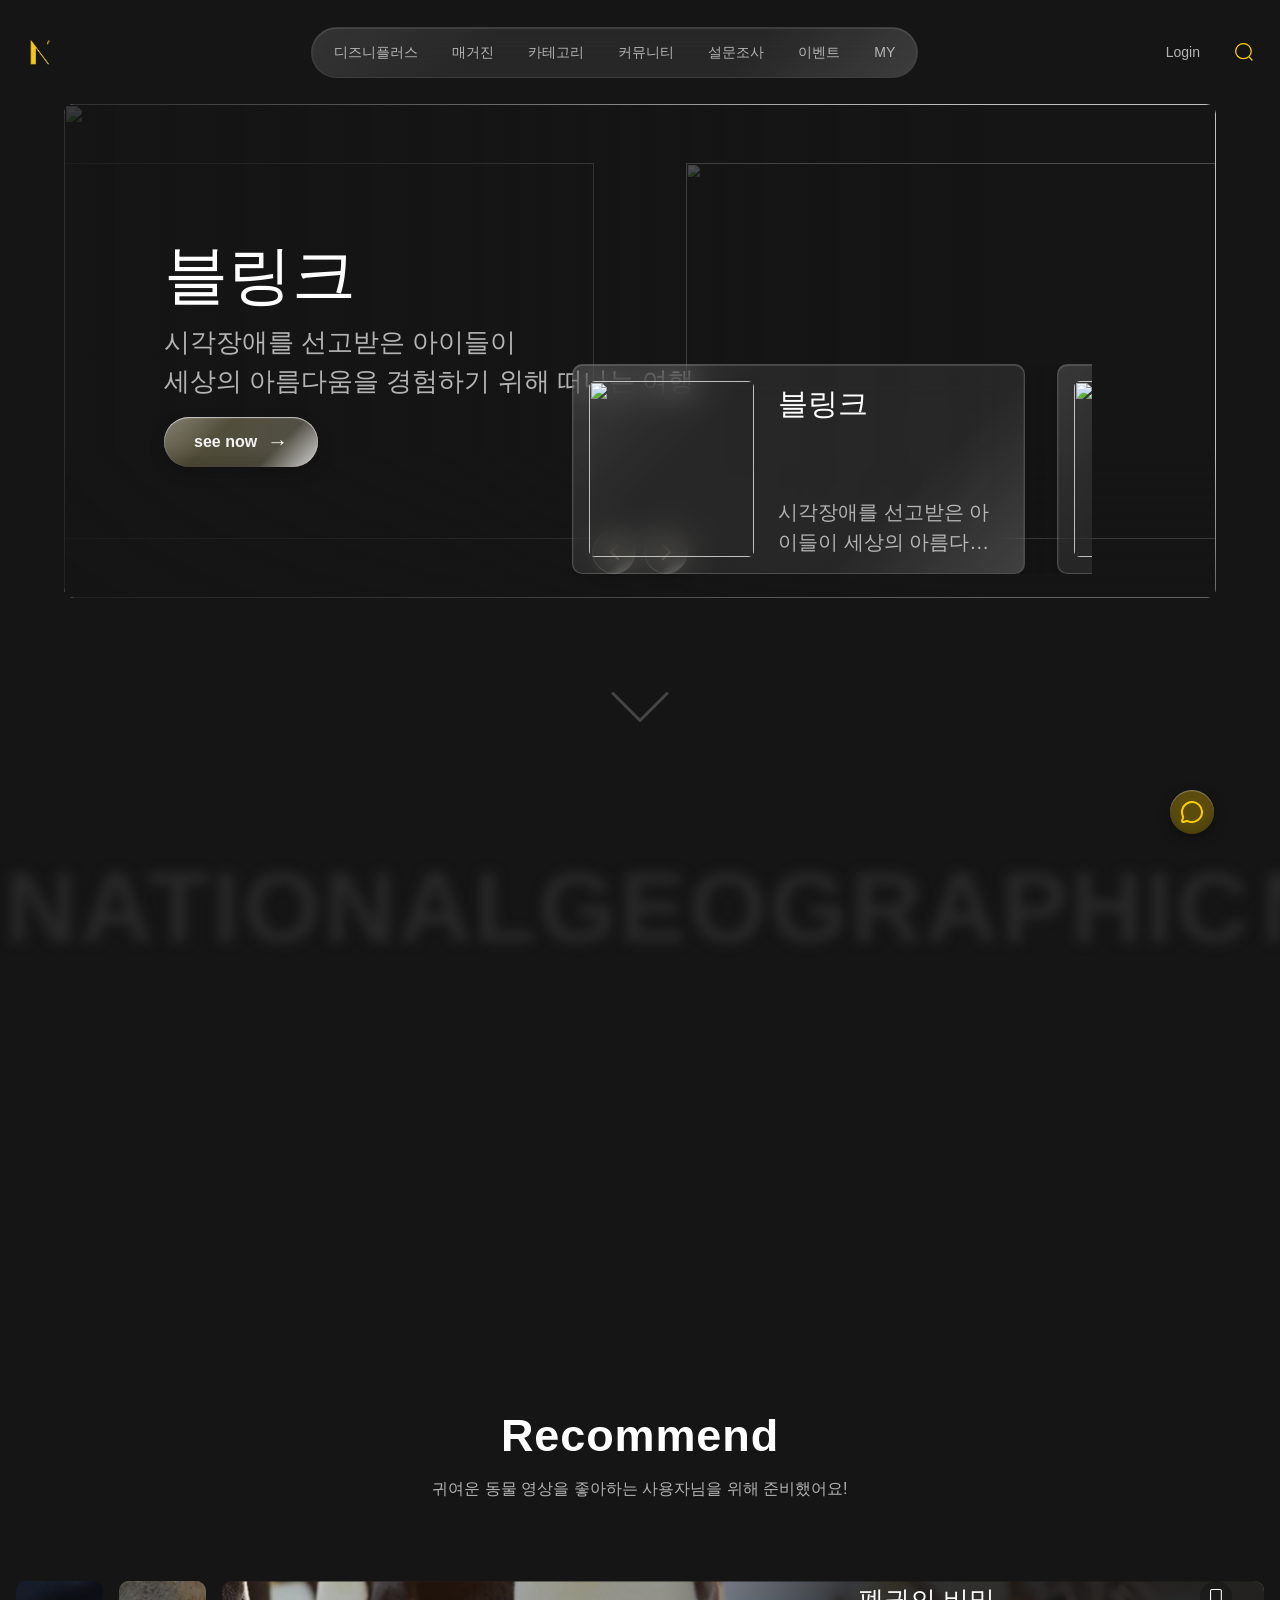
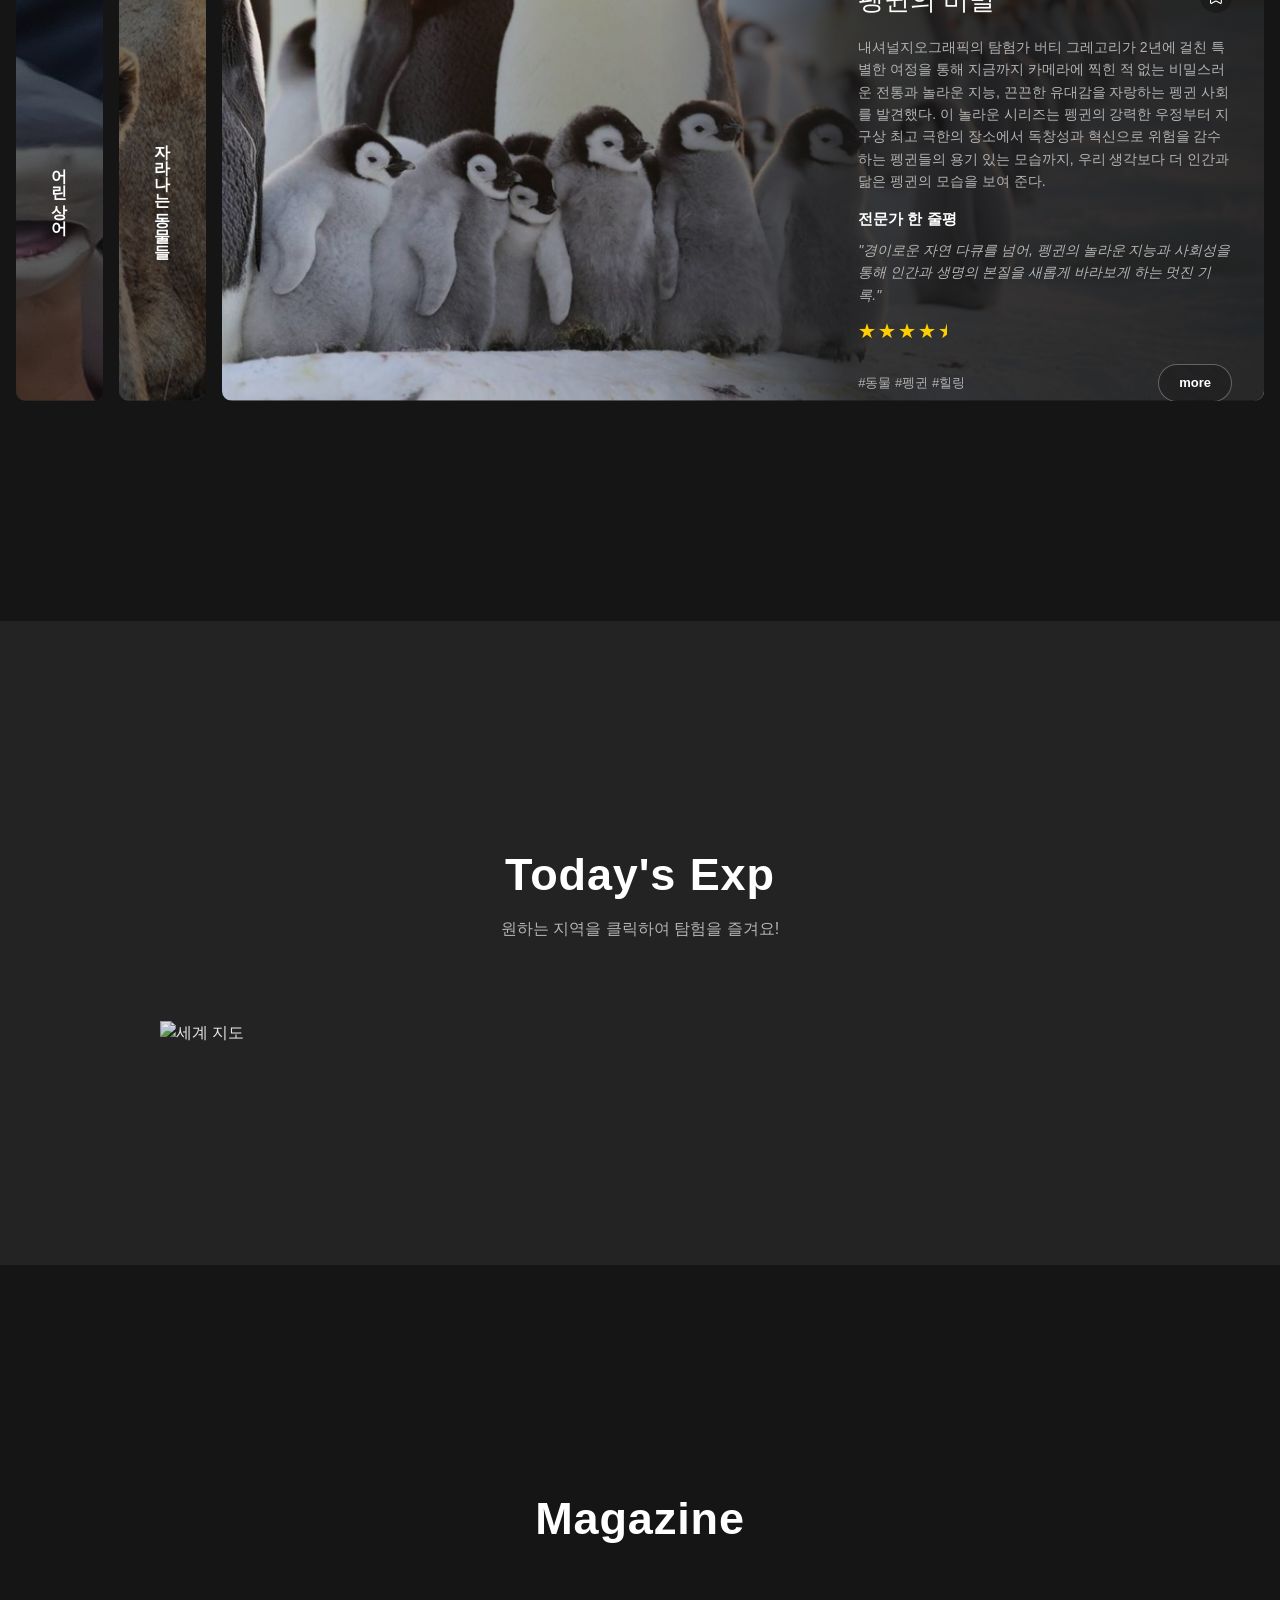
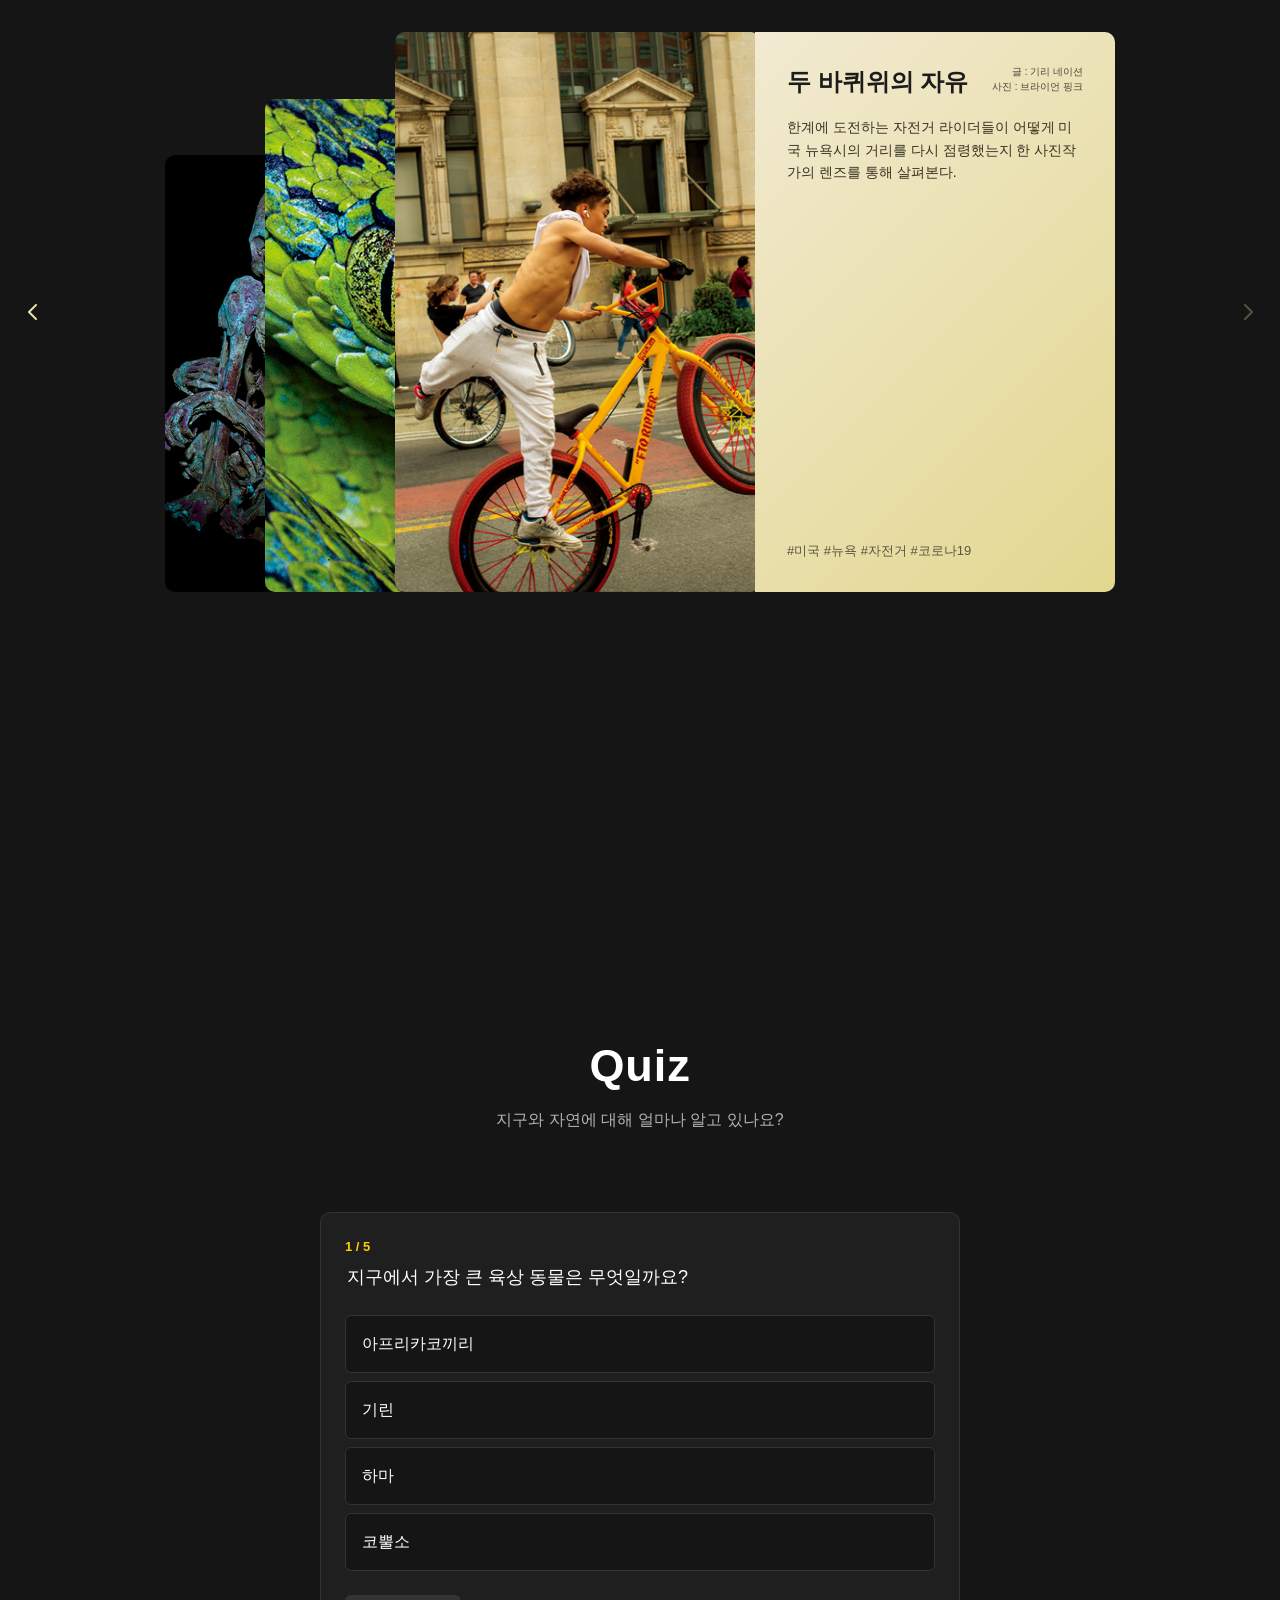
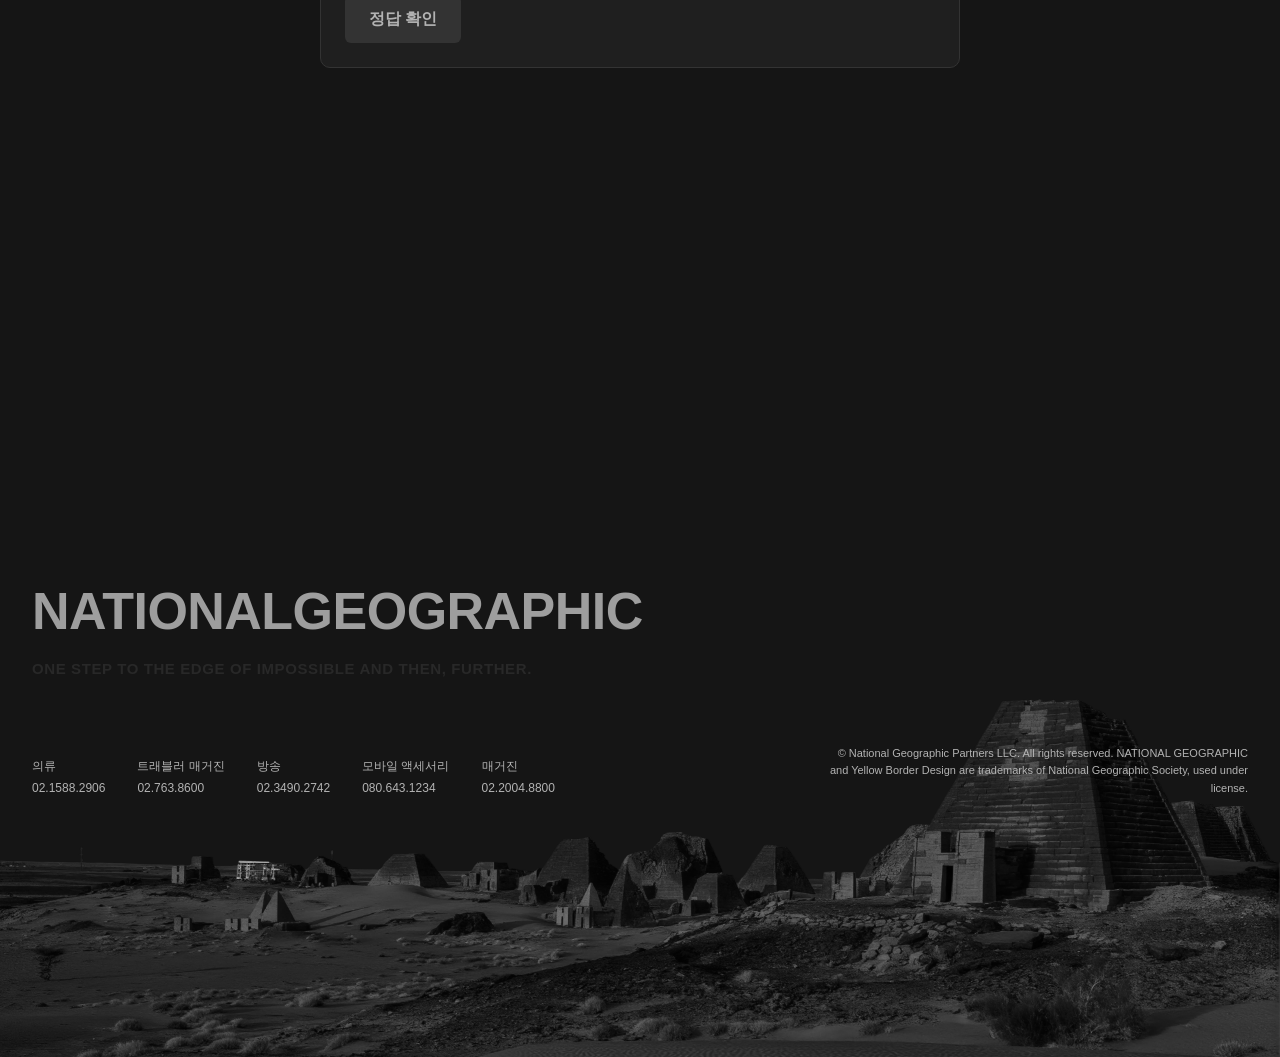
==== commit 76768f84: "Today's Exp: 지도 어디를 눌러도 해당 대륙 영상 추천 - 핀 제거, 지도 전체를 6개 대륙 구역으로 나눠 클릭 위치로 지역 판별 - 팝업에 지역 이름 표시, 같은 대륙을" ====
--- a/main.html
+++ b/main.html
@@ -185,7 +185,8 @@
 
       <div class="todays_exp_map" id="todays_exp_map">
         <img src="images/map.png" alt="세계 지도" class="map_image" />
-        <div class="map_pin_layer" id="map_pin_layer"></div>
+        <div class="map_highlight" id="map_highlight" aria-hidden="true"></div>
+        <div class="map_region_list" id="map_region_list"></div>
 
         <div class="exp_popover" id="exp_popover" role="dialog" aria-modal="false" aria-labelledby="exp_popover_title" hidden>
           <button type="button" class="exp_popover_close_btn" id="exp_popover_close_btn">
@@ -197,6 +198,7 @@
             <span class="card_play_badge" aria-hidden="true"></span>
           </div>
           <div class="exp_popover_body">
+            <p class="exp_popover_region" id="exp_popover_region"></p>
             <div class="exp_popover_heading">
               <h3 class="exp_popover_title" id="exp_popover_title"></h3>
               <span class="exp_popover_tag" id="exp_popover_tag"></span>
--- a/css/style.css
+++ b/css/style.css
@@ -725,84 +725,26 @@
   position: relative;
   width: 100%;
   margin-top: 80px;
+  cursor: pointer;
 }
 .map_image { width: 100%; height: auto; opacity: 1; filter: saturate(0.85) brightness(0.9); }
-.map_pin_layer { position: absolute; inset: 0; }
-
-.map_pin {
-  position: absolute;
-  transform: translate(-50%, -100%);
-  width: 22px; height: 30px;
-  padding: 0;
-  border: none;
-  background: transparent;
-  cursor: pointer;
-}
-.map_pin_shape {
+/* Tints only the dots of the hovered/selected region: the layer is masked by the map artwork itself
+   and clipped (inline clip-path set from JS) to that region's zone. */
+.map_highlight {
   position: absolute;
   inset: 0;
-  -webkit-mask-image: url("data:image/svg+xml,%3Csvg xmlns='http://www.w3.org/2000/svg' viewBox='0 0 22 30'%3E%3Cpath d='M11 0C4.925 0 0 4.925 0 11c0 8.25 11 19 11 19s11-10.75 11-19C22 4.925 17.075 0 11 0z' fill='white'/%3E%3C/svg%3E");
-  mask-image: url("data:image/svg+xml,%3Csvg xmlns='http://www.w3.org/2000/svg' viewBox='0 0 22 30'%3E%3Cpath d='M11 0C4.925 0 0 4.925 0 11c0 8.25 11 19 11 19s11-10.75 11-19C22 4.925 17.075 0 11 0z' fill='white'/%3E%3C/svg%3E");
+  background: var(--color_accent);
+  -webkit-mask-image: url("../images/map.png");
+  mask-image: url("../images/map.png");
+  -webkit-mask-size: 100% 100%;
+  mask-size: 100% 100%;
   -webkit-mask-repeat: no-repeat;
   mask-repeat: no-repeat;
-  -webkit-mask-size: contain;
-  mask-size: contain;
-  -webkit-mask-position: center bottom;
-  mask-position: center bottom;
-  background: rgba(255, 255, 255, 0.3);
-  backdrop-filter: blur(4px) saturate(1.4);
-  -webkit-backdrop-filter: blur(4px) saturate(1.4);
-  box-shadow:
-    inset 0 1px 1px rgba(255, 255, 255, 0.7),
-    inset 0 -8px 10px rgba(255, 255, 255, 0.15);
-  filter: drop-shadow(0 2px 2px rgba(0,0,0,0.5));
-}
-.map_pin_dot {
-  position: absolute;
-  left: 50%;
-  top: 36.7%;
-  width: 9px; height: 9px;
-  border-radius: 50%;
-  transform: translate(-50%, -50%);
-  background: #ffffff;
-  box-shadow: 0 0 2px rgba(0, 0, 0, 0.3);
-}
-.map_pin::before {
-  content: '';
-  position: absolute;
-  left: 50%;
-  bottom: -1px;
-  width: 8px; height: 8px;
-  border-radius: 50%;
-  transform: translateX(-50%);
-  box-shadow: 0 0 0 0 rgba(255, 255, 255, 0.6);
-  animation: map_pin_pulse 2.4s ease-out infinite;
-  z-index: -1;
-}
-.map_pin::after {
-  content: attr(data-label);
-  position: absolute;
-  left: 50%;
-  bottom: calc(100% + 8px);
-  transform: translateX(-50%);
-  background: var(--color_bg_elevated_2);
-  color: var(--color_text);
-  font-size: 12px;
-  white-space: nowrap;
-  padding: 4px 10px;
-  border-radius: var(--radius_sm);
   opacity: 0;
   pointer-events: none;
   transition: opacity var(--transition_base);
 }
-.map_pin:hover::after,
-.map_pin:focus-visible::after { opacity: 1; }
-
-@keyframes map_pin_pulse {
-  0% { box-shadow: 0 0 0 0 rgba(255, 255, 255, 0.55); }
-  70% { box-shadow: 0 0 0 12px rgba(255, 255, 255, 0); }
-  100% { box-shadow: 0 0 0 0 rgba(255, 255, 255, 0); }
-}
+.map_highlight.is_visible { opacity: 1; }
 
 /* ==========================================================================
    Quiz
@@ -1284,6 +1226,7 @@
   transform: translateY(8px);
   pointer-events: none;
   transition: opacity 0.2s ease, transform 0.2s ease;
+  cursor: auto;
 }
 .exp_popover[hidden] { display: none; }
 .exp_popover.is_open { opacity: 1; transform: translateY(0); pointer-events: auto; }
@@ -1314,6 +1257,12 @@
 .exp_popover_thumb .card_play_badge { width: 44px; height: 44px; }
 
 .exp_popover_body { padding: var(--space_2) var(--space_1) var(--space_1); }
+.exp_popover_region {
+  margin-bottom: 6px;
+  font-size: 12px;
+  font-weight: 600;
+  color: var(--color_accent);
+}
 .exp_popover_heading {
   display: flex;
   align-items: center;
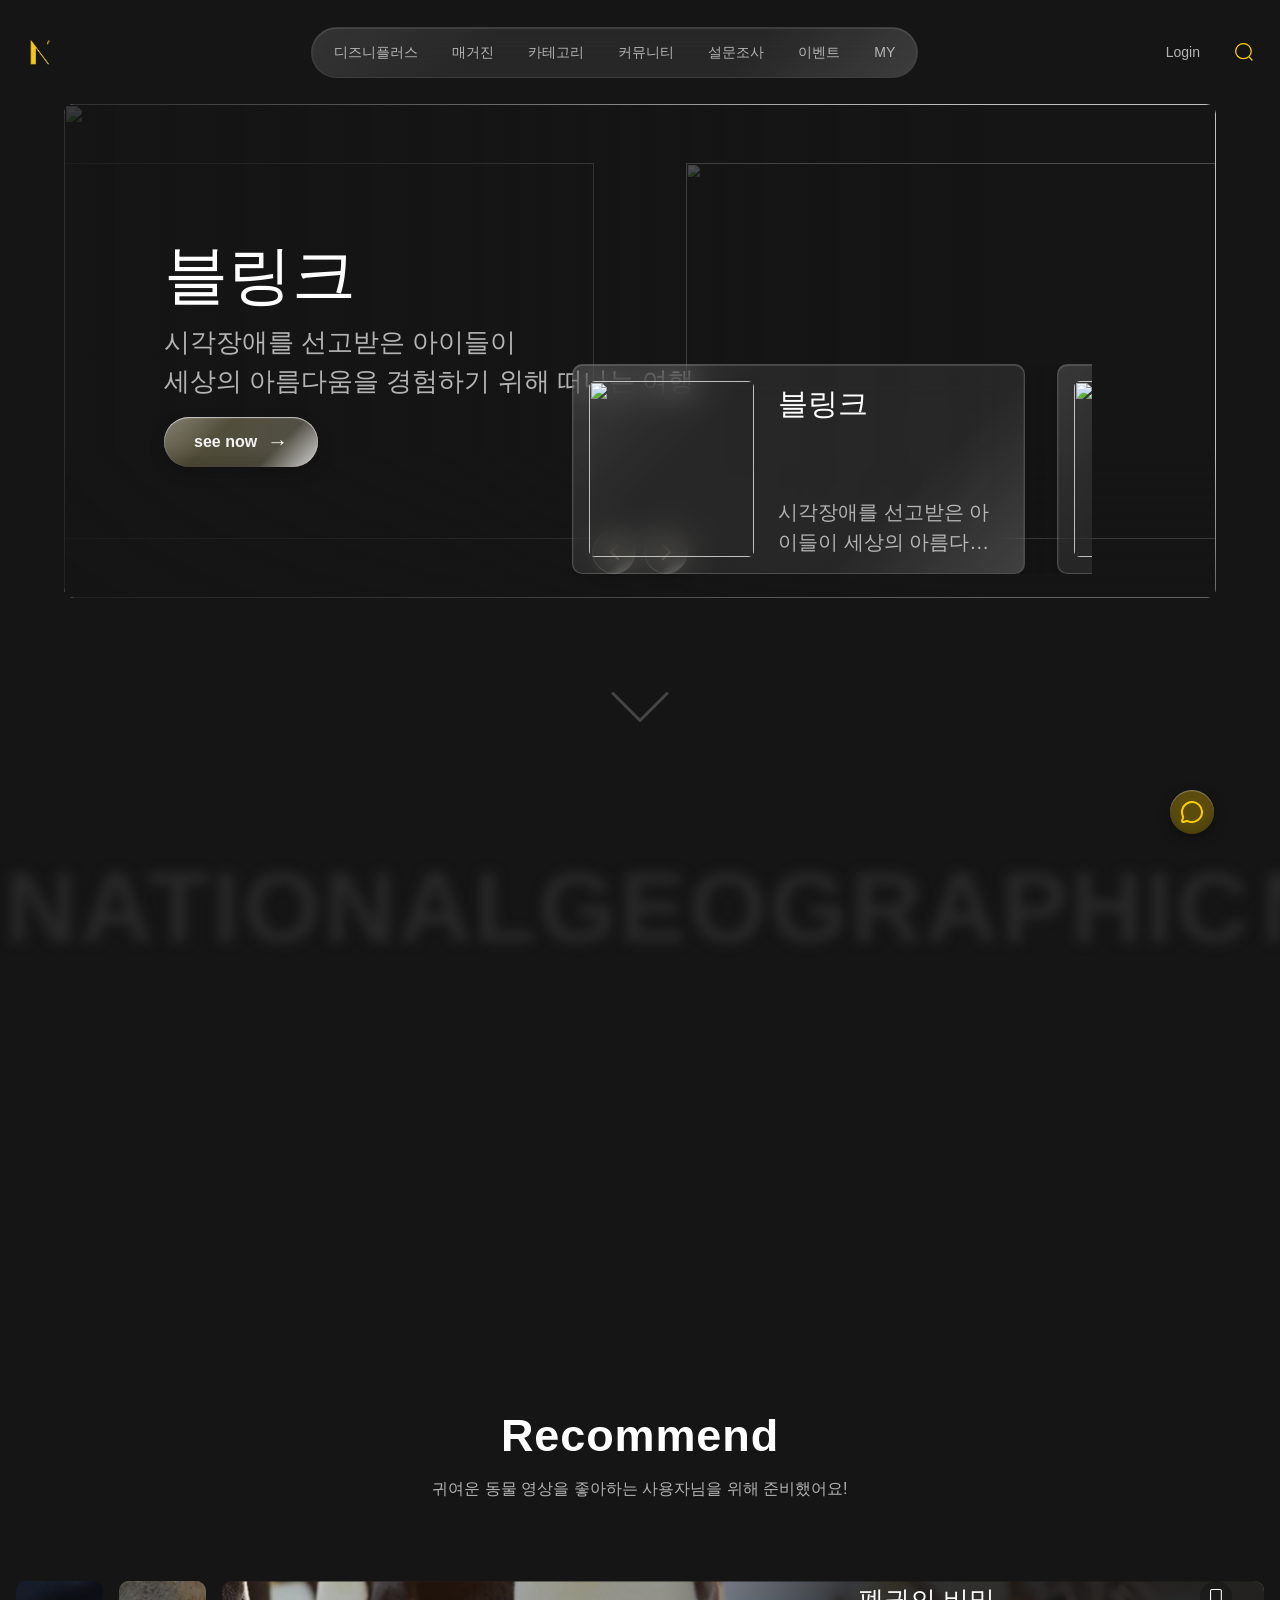
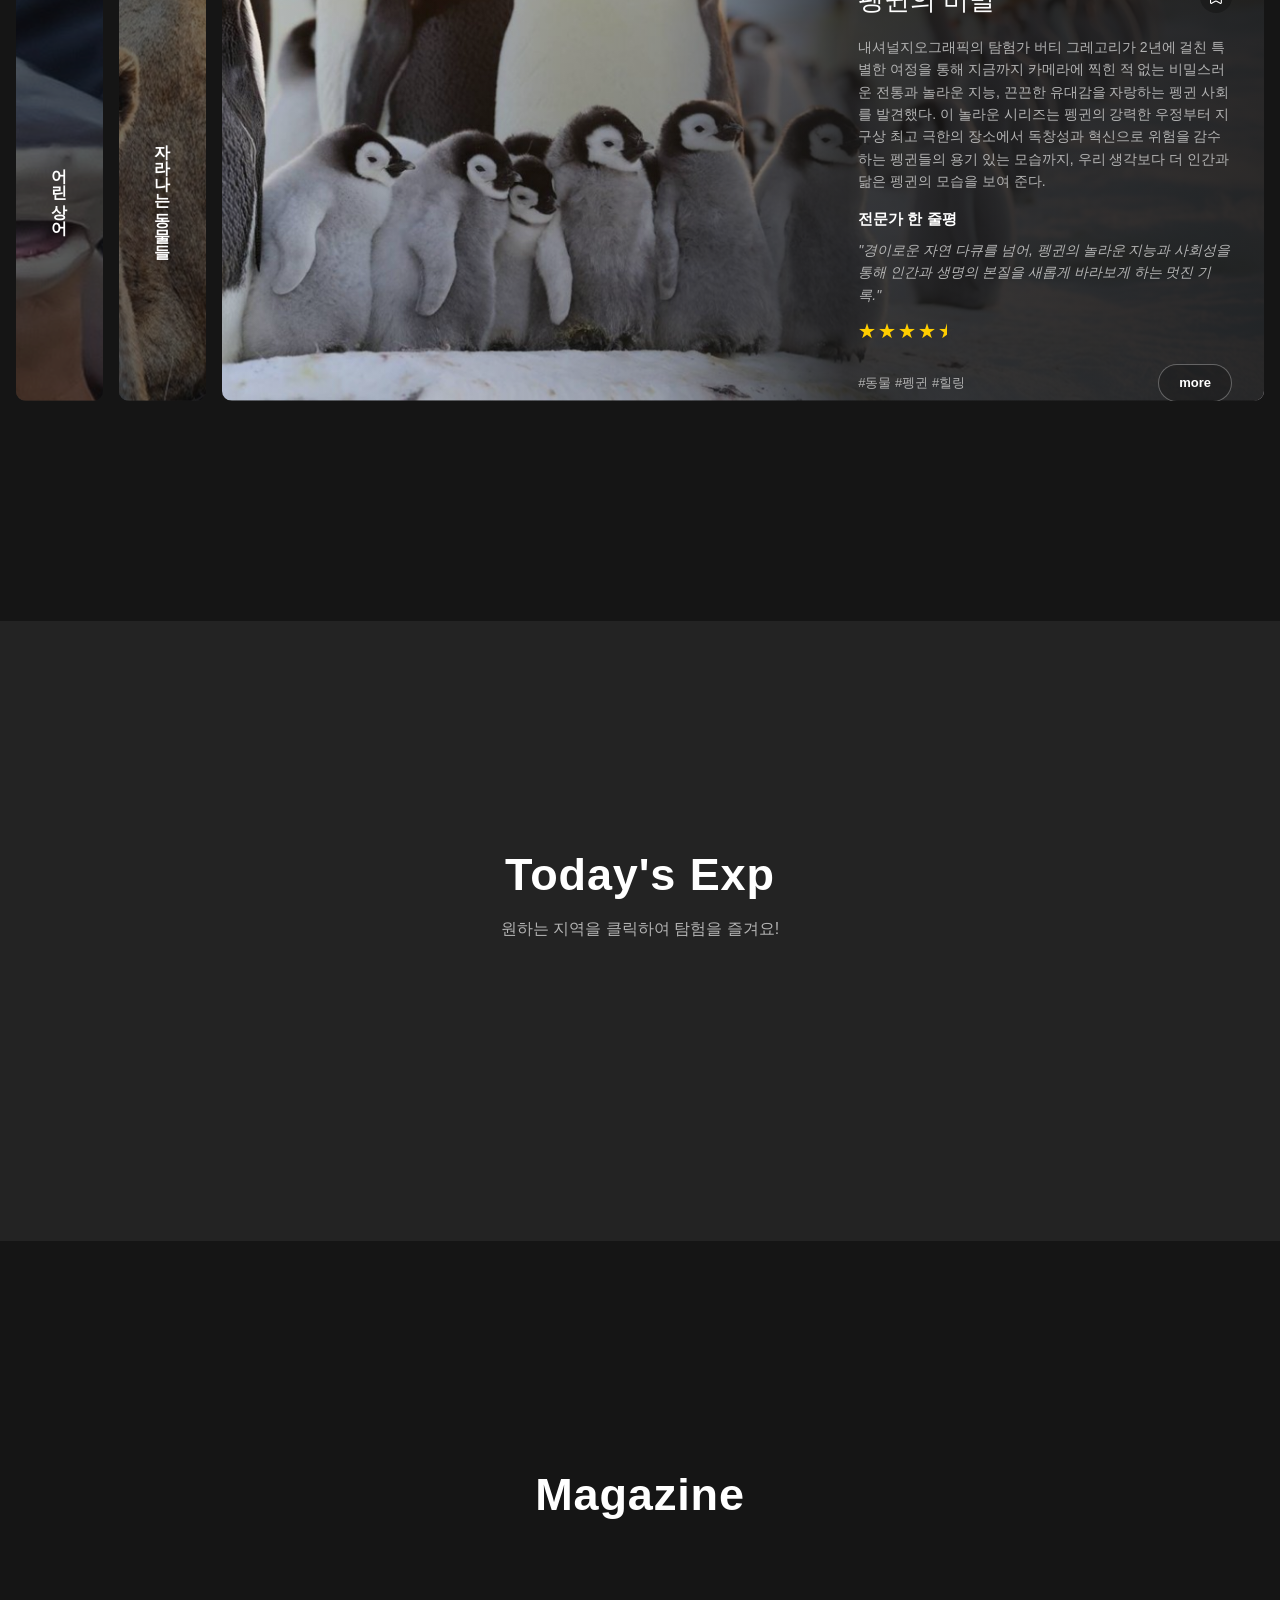
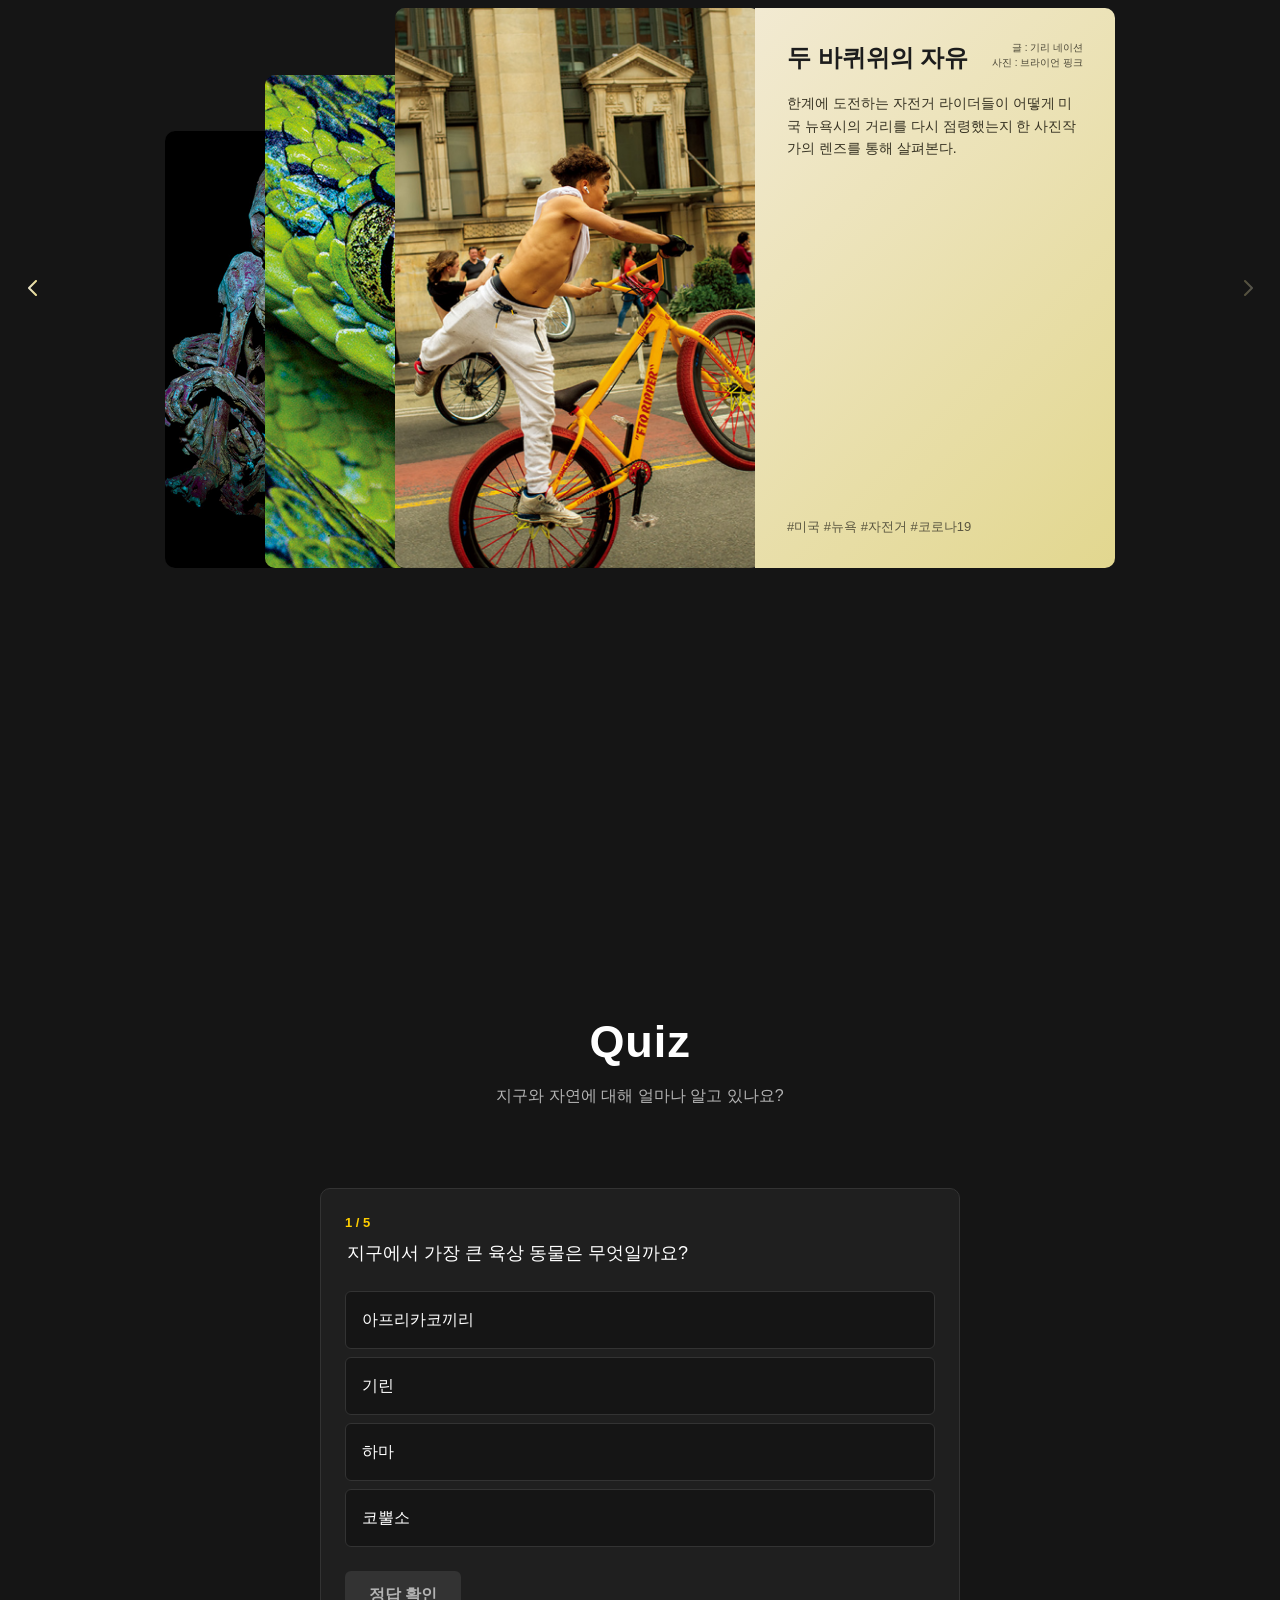
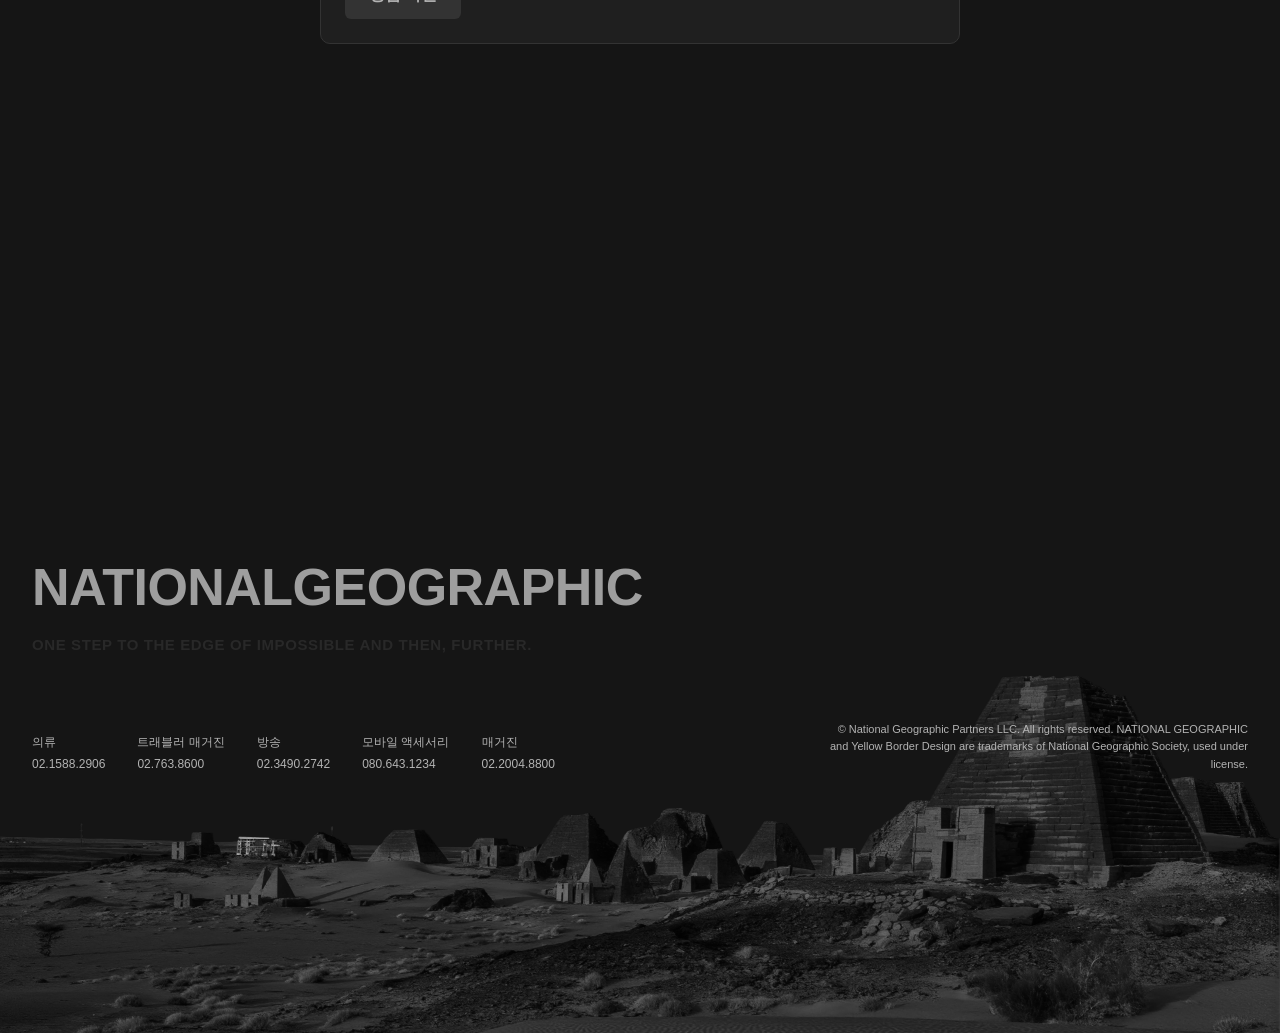
==== commit d0d97efd: "Today's Exp: 대륙 구역 대신 작은 지점 단위로 영상 추천 - 지도 전체(바다 포함)에 62개 지점을 두고, 누른 위치에서 가장 가까운 지점의 영상 추천 - 호버/클릭한 " ====
--- a/main.html
+++ b/main.html
@@ -183,10 +183,11 @@
       <h2 class="section_heading" id="todays_exp_heading">Today's Exp</h2>
       <p class="section_desc">원하는 지역을 클릭하여 탐험을 즐겨요!</p>
 
-      <div class="todays_exp_map" id="todays_exp_map">
-        <img src="images/map.png" alt="세계 지도" class="map_image" />
-        <div class="map_highlight" id="map_highlight" aria-hidden="true"></div>
-        <div class="map_region_list" id="map_region_list"></div>
+      <div class="todays_exp_map" id="todays_exp_map" tabindex="0" role="group"
+        aria-label="세계 지도. 방향키로 위치를 옮기고 Enter 키를 누르면 그 지역의 추천 영상을 볼 수 있습니다.">
+        <img src="images/map.png" alt="" class="map_image" />
+        <div class="map_glow" id="map_glow_active" aria-hidden="true"></div>
+        <div class="map_glow" id="map_glow_hover" aria-hidden="true"></div>
 
         <div class="exp_popover" id="exp_popover" role="dialog" aria-modal="false" aria-labelledby="exp_popover_title" hidden>
           <button type="button" class="exp_popover_close_btn" id="exp_popover_close_btn">
--- a/css/style.css
+++ b/css/style.css
@@ -728,23 +728,25 @@
   cursor: pointer;
 }
 .map_image { width: 100%; height: auto; opacity: 1; filter: saturate(0.85) brightness(0.9); }
-/* Tints only the dots of the hovered/selected region: the layer is masked by the map artwork itself
-   and clipped (inline clip-path set from JS) to that region's zone. */
-.map_highlight {
-  position: absolute;
-  inset: 0;
+/* Small disc that lights up just the few map dots under the pointer / the clicked spot. It is masked
+   by the map artwork; JS moves it and offsets the mask so its dots line up with the image below. */
+.map_glow {
+  position: absolute;
+  left: 0;
+  top: 0;
+  width: max(34px, 5%);
+  aspect-ratio: 1;
+  border-radius: 50%;
   background: var(--color_accent);
   -webkit-mask-image: url("../images/map.png");
   mask-image: url("../images/map.png");
-  -webkit-mask-size: 100% 100%;
-  mask-size: 100% 100%;
   -webkit-mask-repeat: no-repeat;
   mask-repeat: no-repeat;
   opacity: 0;
   pointer-events: none;
   transition: opacity var(--transition_base);
 }
-.map_highlight.is_visible { opacity: 1; }
+.map_glow.is_visible { opacity: 1; }
 
 /* ==========================================================================
    Quiz
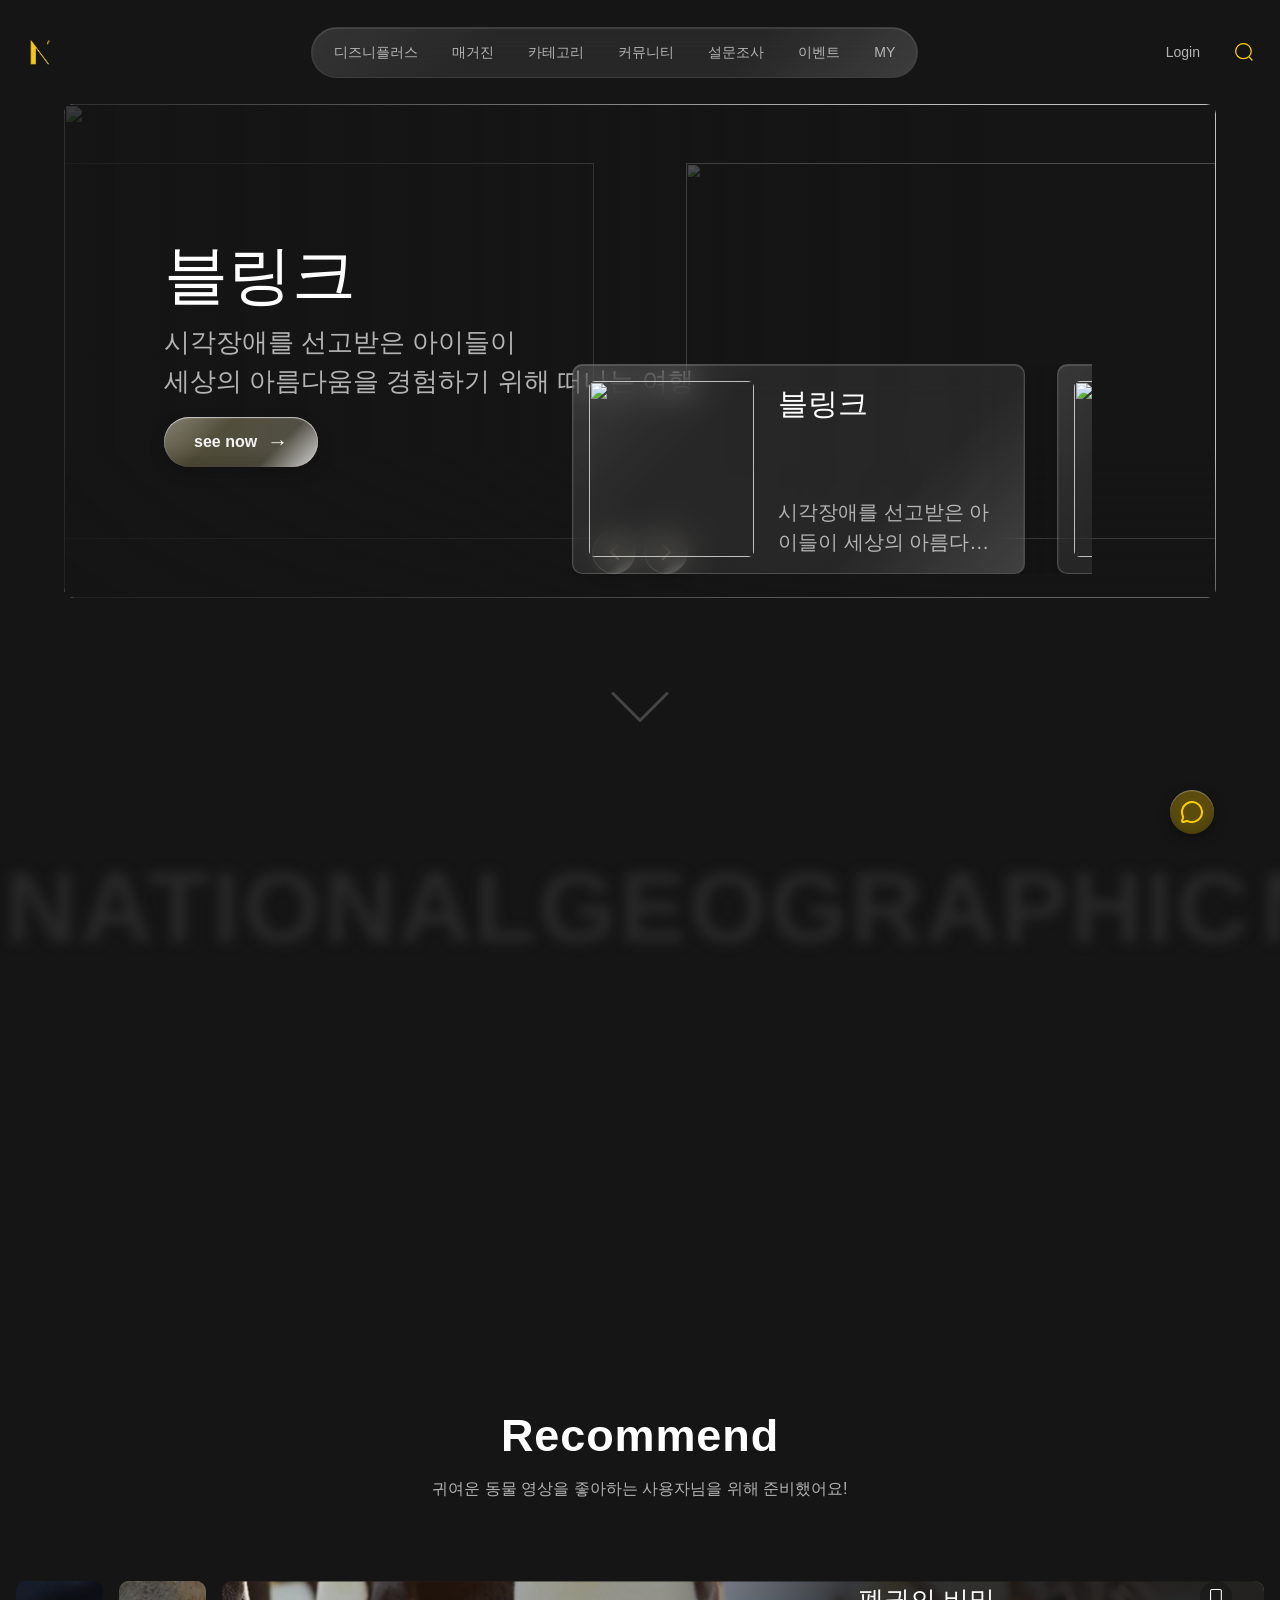
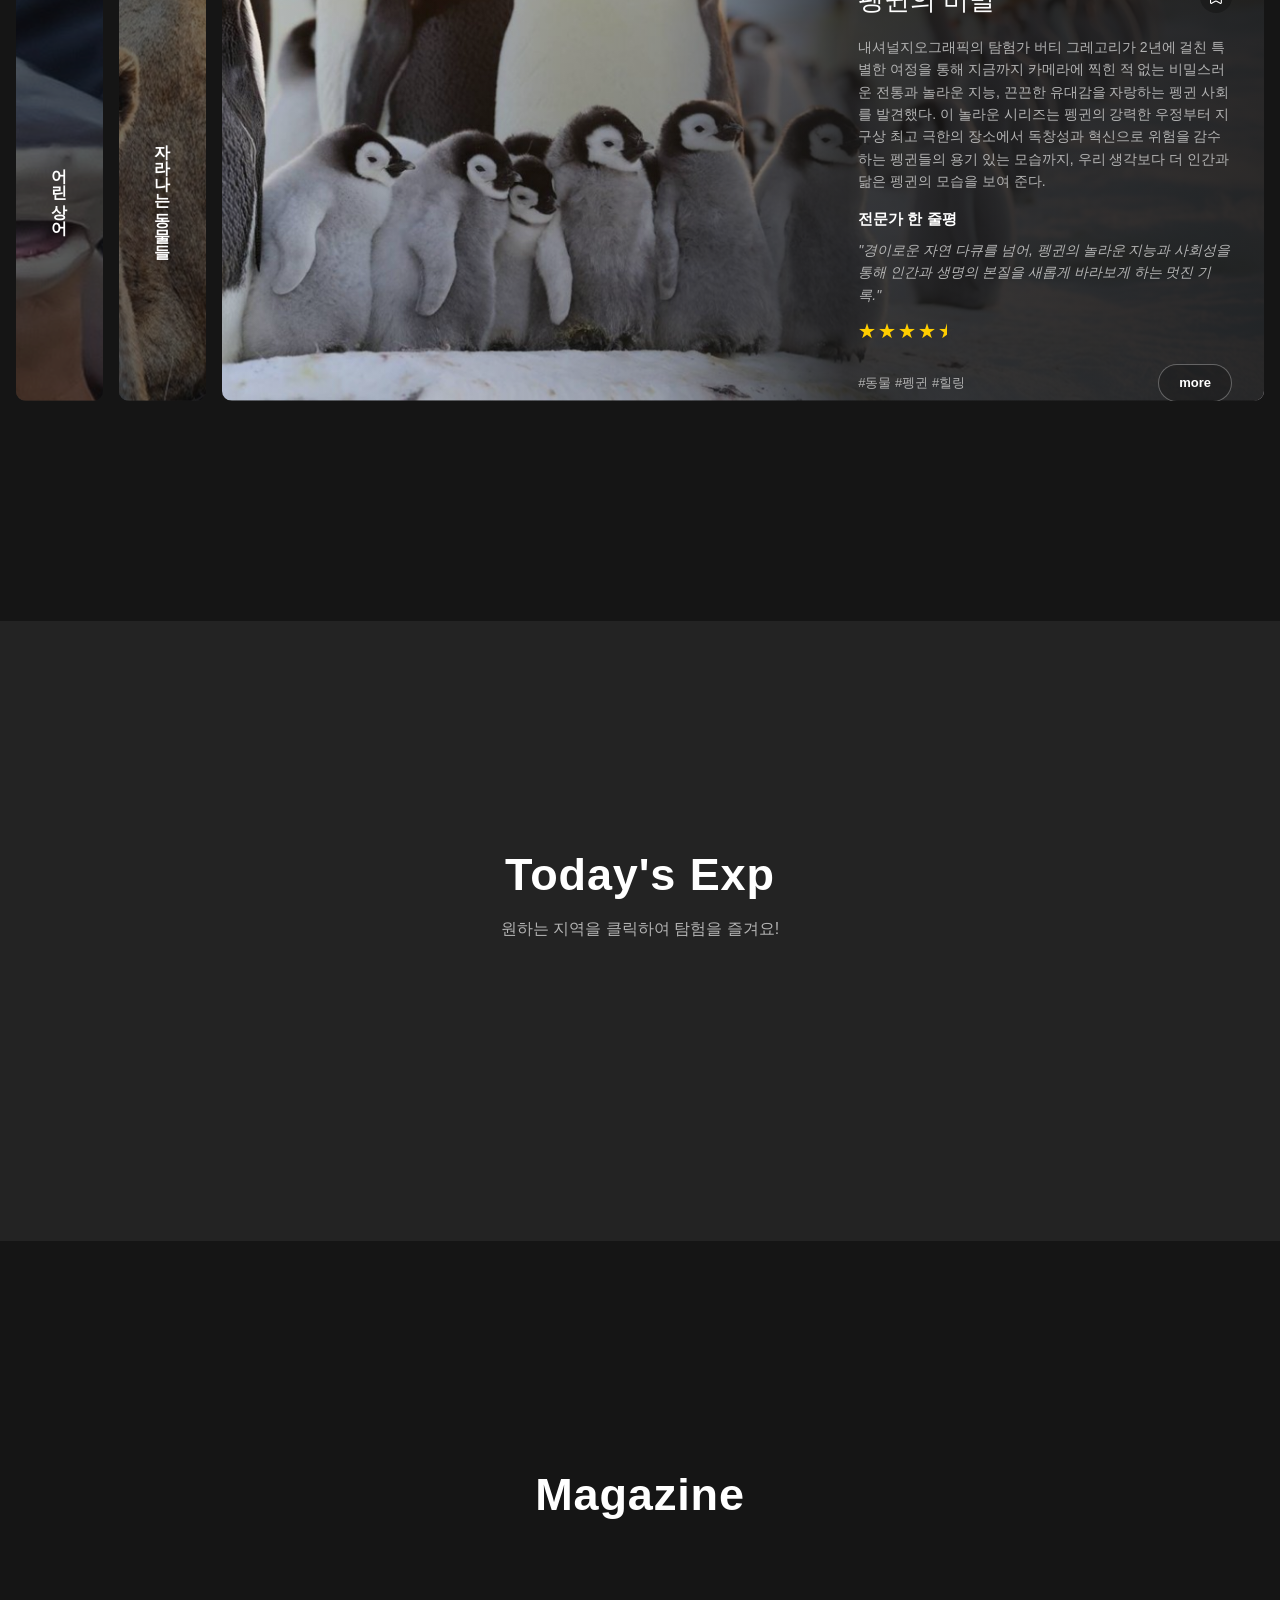
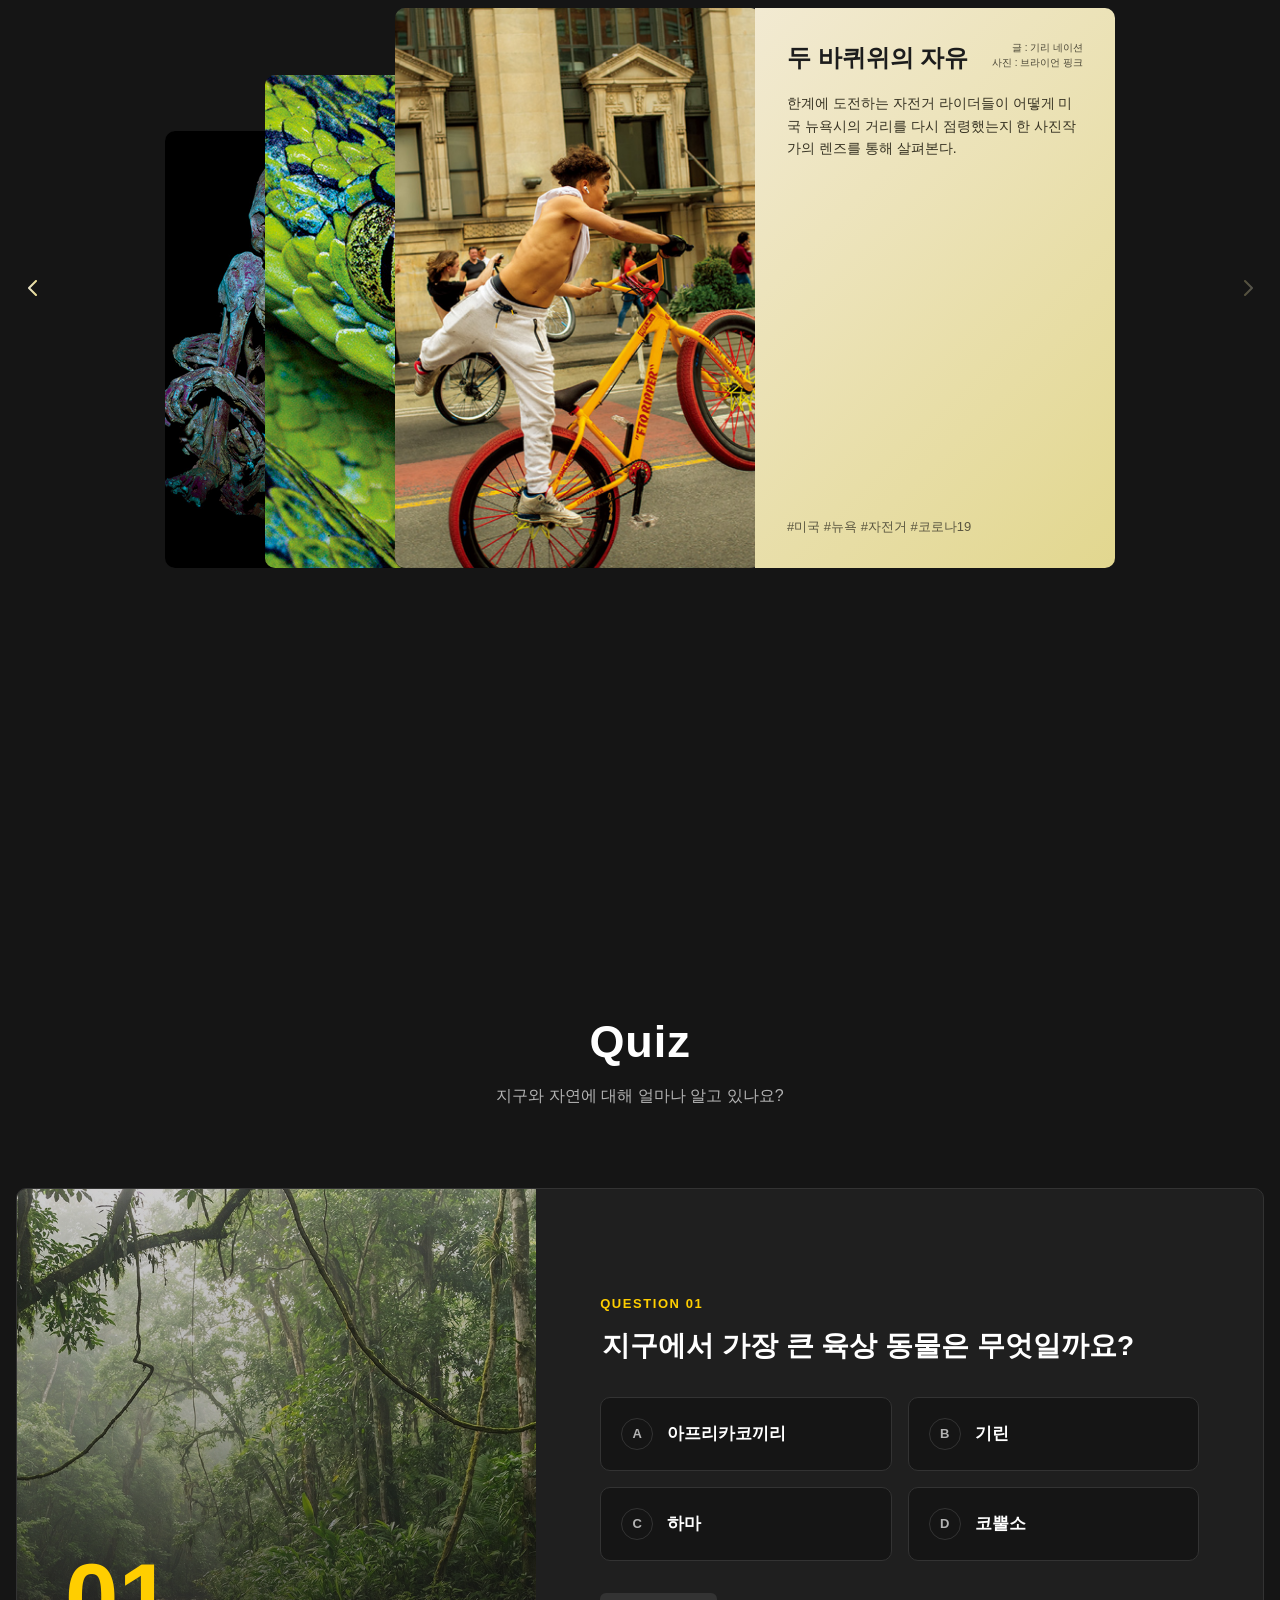
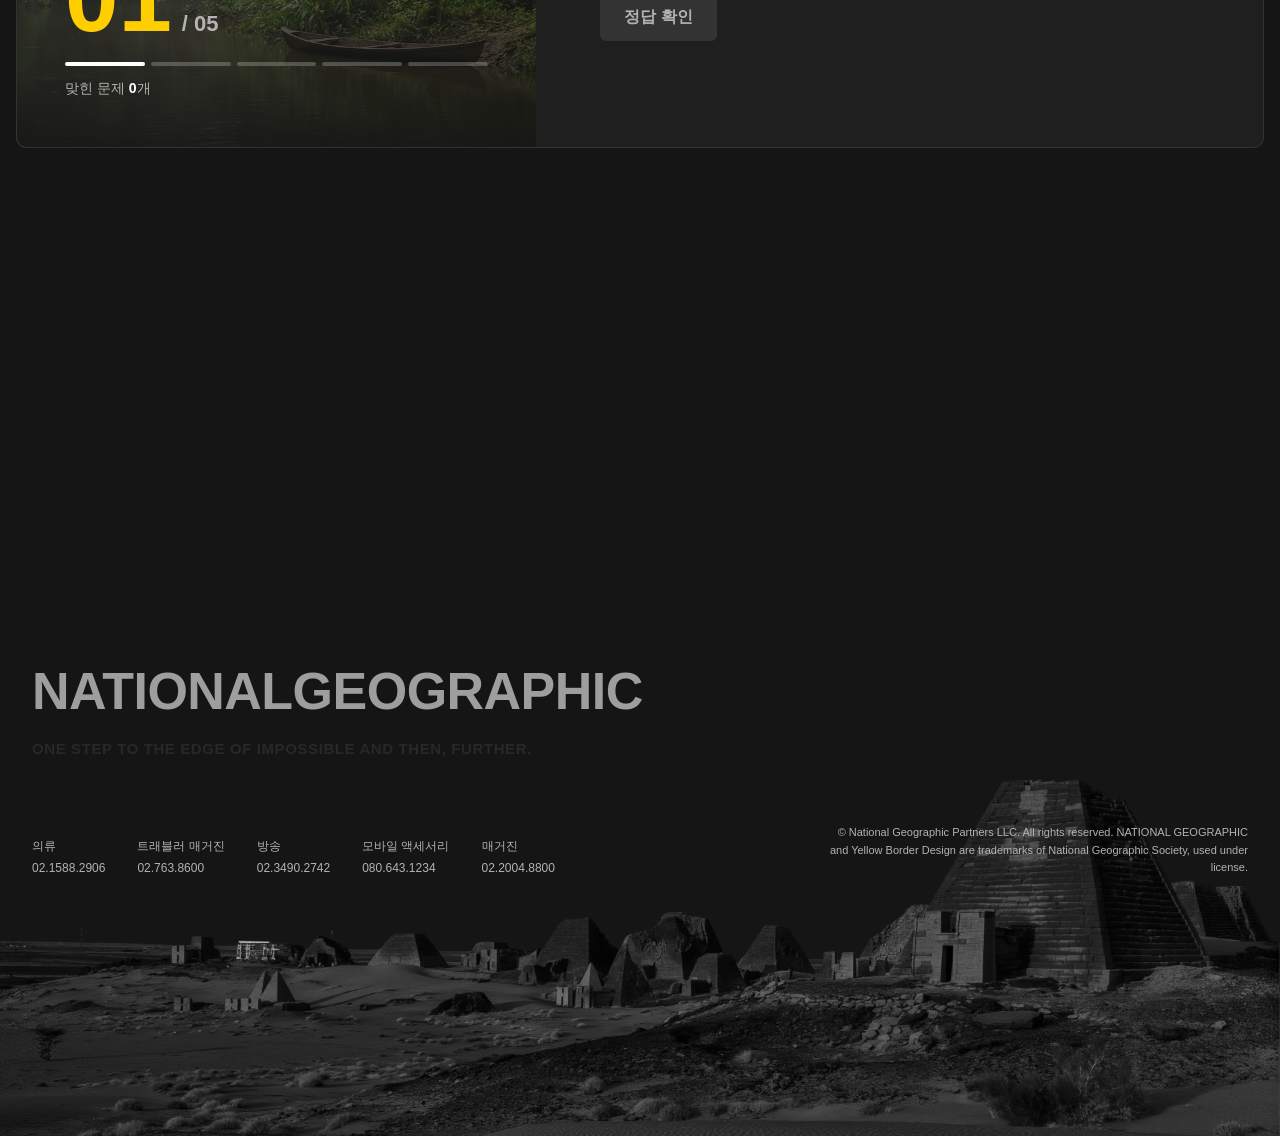
==== commit 6fa7f92e: "Quiz: 컨테이너 폭을 채우는 2단 카드로 재디자인 - 왼쪽 사진 패널에 문제 번호, 진행 막대(정답/오답 색 표시), 맞힌 개수 표시 - 오른쪽에 문제와 A~D 표시가 붙은 2" ====
--- a/main.html
+++ b/main.html
@@ -205,12 +205,15 @@
               <span class="exp_popover_tag" id="exp_popover_tag"></span>
             </div>
             <p class="exp_popover_desc" id="exp_popover_desc"></p>
-            <a href="#" class="exp_popover_cta" id="exp_popover_cta">
-              see now
-              <span class="exp_popover_cta_icon" aria-hidden="true">
-                <img src="images/icon/right_arrow.svg" alt="" width="9" height="16" />
-              </span>
-            </a>
+            <div class="exp_popover_cta_wrap">
+              <a href="#" class="exp_popover_cta" id="exp_popover_cta">
+                see now
+                <span class="exp_popover_cta_icon" aria-hidden="true">
+                  <img src="images/icon/right_arrow.svg" alt="" width="9" height="16" />
+                </span>
+              </a>
+              <p class="exp_popover_notice" id="exp_popover_notice" role="status" aria-live="polite"></p>
+            </div>
           </div>
         </div>
       </div>
@@ -246,7 +249,13 @@
     <div class="section_inner quiz_inner">
       <h2 class="section_heading" id="quiz_heading">Quiz</h2>
       <p class="section_desc">지구와 자연에 대해 얼마나 알고 있나요?</p>
-      <div class="quiz_card" id="quiz_card" aria-live="polite"></div>
+      <div class="quiz_layout">
+        <div class="quiz_visual">
+          <img src="images/quiz.png" alt="" class="quiz_visual_img" />
+          <div class="quiz_status" id="quiz_status"></div>
+        </div>
+        <div class="quiz_card" id="quiz_card" aria-live="polite"></div>
+      </div>
     </div>
   </section>
 
--- a/css/style.css
+++ b/css/style.css
@@ -107,7 +107,10 @@
   right: 0;
   width: 100%;
   z-index: 100;
-}
+  transition: transform 0.35s ease;
+}
+/* Slides out above the viewport while scrolling down, back in on scrolling up (toggled from JS) */
+.header.is_hidden { transform: translateY(calc(-100% - var(--header_top_gap))); }
 
 .header_inner {
   max-width: var(--container_max);
@@ -753,34 +756,116 @@
    ========================================================================== */
 .quiz_section { margin: var(--section_gap_quiz_extra) 0; }
 
-.quiz_card {
+/* One wide card filling the container: photo panel with the progress on one side, the question on the other
+   (stacked on mobile, side by side from tablet up) */
+.quiz_layout {
+  display: grid;
+  margin-top: 80px;
   background: var(--color_bg_elevated);
   border: 1px solid var(--color_border);
   border-radius: var(--radius);
+  overflow: hidden;
+}
+
+.quiz_visual {
+  position: relative;
+  min-height: 240px;
+}
+.quiz_visual_img {
+  position: absolute;
+  inset: 0;
+  width: 100%;
+  height: 100%;
+  object-fit: cover;
+}
+.quiz_visual::after {
+  content: '';
+  position: absolute;
+  inset: 0;
+  background: linear-gradient(to top, rgba(21, 21, 21, 0.95), rgba(21, 21, 21, 0.35) 55%, rgba(21, 21, 21, 0.2));
+}
+.quiz_status {
+  position: absolute;
+  left: 0;
+  right: 0;
+  bottom: 0;
+  z-index: 1;
   padding: var(--space_3);
-  max-width: 640px;
-  margin: 80px auto 0;
-}
-
-.quiz_progress { font-size: 13px; color: var(--color_accent); font-weight: 700; margin-bottom: var(--space_1); }
-.quiz_question { font-size: 18px; margin-bottom: var(--space_3); }
-
-.quiz_choices { display: grid; gap: var(--space_1); margin-bottom: var(--space_3); }
+}
+.quiz_count { display: flex; align-items: baseline; gap: 10px; }
+.quiz_count strong {
+  font-family: var(--font_heading);
+  font-size: 56px;
+  line-height: 1;
+  color: var(--color_accent);
+}
+.quiz_count span { font-size: 18px; font-weight: 600; color: var(--color_text_muted); }
+.quiz_steps { display: flex; gap: 6px; margin-top: var(--space_2); }
+.quiz_step {
+  flex: 1;
+  height: 4px;
+  border-radius: var(--radius_pill);
+  background: rgba(255, 255, 255, 0.22);
+  transition: background var(--transition_base);
+}
+.quiz_step.is_current { background: #ffffff; }
+.quiz_step.is_correct { background: var(--color_accent); }
+.quiz_step.has_error { background: var(--color_error); }
+.quiz_score { margin-top: 12px; font-size: 14px; color: var(--color_text_muted); }
+.quiz_score strong { color: var(--color_text); }
+
+.quiz_card {
+  display: flex;
+  flex-direction: column;
+  min-width: 0;
+  padding: var(--space_4) var(--space_3);
+}
+
+.quiz_progress {
+  font-size: 13px;
+  font-weight: 700;
+  letter-spacing: 0.12em;
+  color: var(--color_accent);
+  margin-bottom: 12px;
+}
+.quiz_question { font-size: 20px; font-weight: 700; line-height: 1.4; margin-bottom: var(--space_3); }
+
+.quiz_choices { display: grid; gap: 12px; margin-bottom: var(--space_3); }
 .quiz_choice_btn {
+  display: flex;
+  align-items: center;
+  gap: 14px;
   text-align: left;
+  font-weight: 600;
   border: 1px solid var(--color_border);
-  border-radius: var(--radius_sm);
-  padding: var(--space_2);
+  border-radius: var(--radius);
+  padding: 14px var(--space_2);
   background: var(--color_bg);
   transition: border-color var(--transition_base), background var(--transition_base);
 }
-.quiz_choice_btn:hover { border-color: var(--color_accent); }
+.quiz_choice_mark {
+  flex: none;
+  display: grid;
+  place-items: center;
+  width: 32px;
+  height: 32px;
+  border: 1px solid var(--color_border);
+  border-radius: 50%;
+  font-size: 13px;
+  font-weight: 700;
+  color: var(--color_text_muted);
+  transition: background var(--transition_base), border-color var(--transition_base), color var(--transition_base);
+}
+.quiz_choice_btn:hover:not(:disabled) { border-color: var(--color_accent); }
 .quiz_choice_btn.is_selected { border-color: var(--color_accent); background: var(--color_accent_dim); }
+.quiz_choice_btn.is_selected .quiz_choice_mark { background: var(--color_accent); border-color: var(--color_accent); color: #151515; }
 .quiz_choice_btn.is_correct { border-color: #4caf50; background: rgba(76, 175, 80, 0.15); }
+.quiz_choice_btn.is_correct .quiz_choice_mark { background: #4caf50; border-color: #4caf50; color: #ffffff; }
 .quiz_choice_btn.has_error { border-color: var(--color_error); background: rgba(255, 107, 107, 0.12); }
+.quiz_choice_btn.has_error .quiz_choice_mark { background: var(--color_error); border-color: var(--color_error); color: #151515; }
 .quiz_choice_btn:disabled { cursor: default; }
 
-.quiz_actions { display: flex; justify-content: space-between; align-items: center; gap: var(--space_2); }
+.quiz_actions { display: flex; align-items: center; gap: var(--space_2); margin-top: auto; }
 
 .btn_primary {
   background: var(--color_accent);
@@ -801,10 +886,23 @@
 }
 .btn_ghost:hover { border-color: var(--color_accent); }
 
-.quiz_feedback { margin-top: var(--space_2); margin-bottom: 10px; padding: var(--space_2); border-radius: var(--radius_sm); background: var(--color_bg); font-size: 14px; color: var(--color_text_muted); }
-.quiz_feedback strong { color: var(--color_text); }
-
-.quiz_result_score { font-size: 40px; font-family: var(--font_heading); color: var(--color_accent); }
+.quiz_feedback {
+  margin-bottom: var(--space_3);
+  padding: var(--space_2);
+  border-left: 3px solid #4caf50;
+  border-radius: var(--radius_sm);
+  background: var(--color_bg);
+  font-size: 14px;
+  line-height: 1.6;
+  color: var(--color_text_muted);
+}
+.quiz_feedback.has_error { border-left-color: var(--color_error); }
+.quiz_feedback[hidden] { display: none; }
+.quiz_feedback strong { color: var(--color_text); margin-right: 4px; }
+
+.quiz_result_score { font-size: 72px; line-height: 1; font-family: var(--font_heading); color: var(--color_accent); }
+.quiz_result_score span { font-size: 28px; color: var(--color_text_muted); }
+.quiz_result_message { margin: var(--space_2) 0 var(--space_4); font-size: 18px; color: var(--color_text); }
 
 /* ==========================================================================
    Magazine carousel
@@ -1300,6 +1398,46 @@
   transition: background var(--transition_base);
 }
 .exp_popover_cta:hover { background: #948866; }
+
+/* "Not ready yet" bubble that pops out beside the see-now button */
+.exp_popover_cta_wrap { position: relative; display: inline-flex; }
+.exp_popover_notice {
+  position: absolute;
+  left: calc(100% + 12px);
+  top: 50%;
+  margin-top: -16px;
+  height: 32px;
+  display: flex;
+  align-items: center;
+  padding: 0 14px;
+  background: #151515;
+  border: 1px solid rgba(255, 240, 159, 0.55);
+  border-radius: var(--radius_pill);
+  box-shadow: 0 10px 24px -8px rgba(0, 0, 0, 0.7);
+  color: #fffae2;
+  font-size: 12px;
+  font-weight: 600;
+  line-height: 1.3;
+  white-space: nowrap;
+  opacity: 0;
+  transform: translateX(-6px);
+  pointer-events: none;
+  transition: opacity 0.2s ease, transform 0.2s ease;
+}
+.exp_popover_notice::after {
+  content: '';
+  position: absolute;
+  left: -5px;
+  top: 50%;
+  width: 8px;
+  height: 8px;
+  margin-top: -4px;
+  background: #151515;
+  border-left: 1px solid rgba(255, 240, 159, 0.55);
+  border-bottom: 1px solid rgba(255, 240, 159, 0.55);
+  transform: rotate(45deg);
+}
+.exp_popover_notice.is_visible { opacity: 1; transform: translateX(0); }
 .exp_popover_cta_icon {
   width: 26px; height: 26px;
   border: 1px solid rgba(255, 255, 255, 0.6);
@@ -1461,6 +1599,11 @@
   .banner_title { font-size: 64px; }
 
   .quiz_actions { flex-wrap: nowrap; }
+  .quiz_layout { grid-template-columns: minmax(0, 5fr) minmax(0, 7fr); min-height: 480px; }
+  .quiz_card { padding: 40px; justify-content: center; }
+  .quiz_actions { margin-top: 0; }
+  .quiz_status { padding: var(--space_4); }
+  .quiz_count strong { font-size: 72px; }
 
   .footer { aspect-ratio: 16 / 9; }
   .footer_logo_text { font-size: 40px; }
@@ -1486,7 +1629,22 @@
   .magazine_section .section_heading { font-size: 45px; }
   .quiz_section .section_heading { font-size: 45px; }
 
-  .todays_exp_map { max-width: 960px; margin: 80px auto 0; }
+  .quiz_layout { min-height: 560px; }
+  .quiz_card { padding: 56px 64px; }
+  .quiz_question { font-size: 28px; margin-bottom: var(--space_4); }
+  .quiz_choices { grid-template-columns: repeat(2, minmax(0, 1fr)); gap: var(--space_2); margin-bottom: var(--space_4); }
+  .quiz_choice_btn { padding: 20px; font-size: 17px; }
+  .quiz_status { padding: 48px; }
+  .quiz_count strong { font-size: 96px; }
+  .quiz_count span { font-size: 22px; }
+
+  /* Map is as large as fits on one screen: at most 100px short of each viewport edge, and never taller
+     than the space under the fixed header (1.7193 = map.png width / height) */
+  .todays_exp_section .section_inner { max-width: none; padding: 0 100px; }
+  .todays_exp_map {
+    width: min(100%, max(600px, calc((100vh - var(--header_height) - var(--header_top_gap) - 48px) * 1.7193)));
+    margin: 80px auto 0;
+  }
 
   /* Magazine carousel: coverflow-style stacked cards */
   .magazine_arrow { display: flex; }
